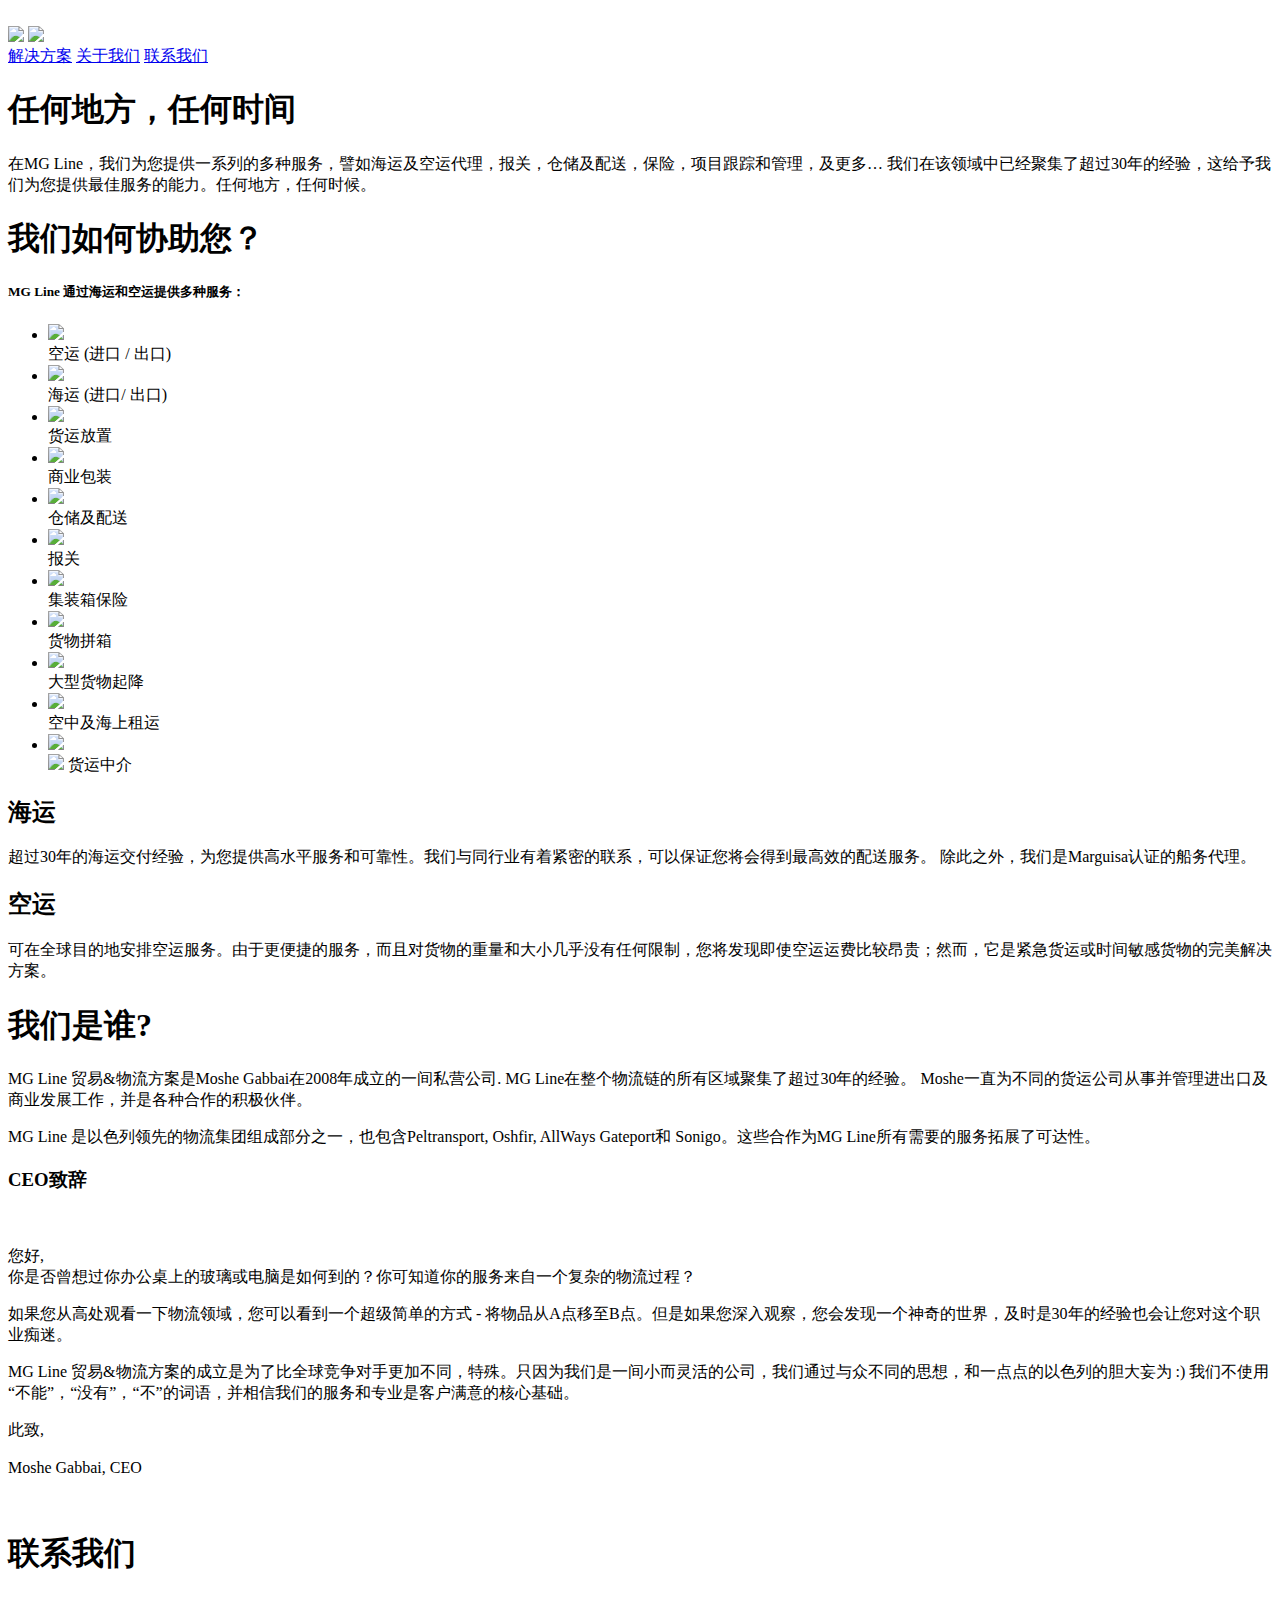
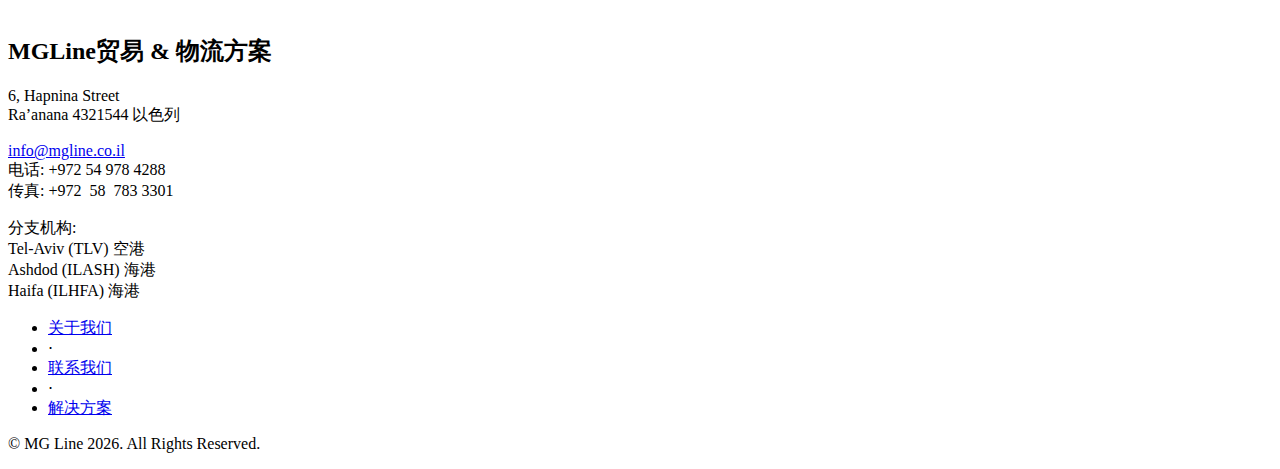
==== chinese/index.html @ 8e9241d0 "Update chinese version" ====
<!DOCTYPE html>
<html lang="en">

<head>
  <meta charset="utf-8">
  <meta name="viewport" content="width=device-width, initial-scale=1, shrink-to-fit=no">
  <meta name="description" content="">
  <meta name="author" content="">



  <title>MG Line - Trade and Logistic Solutions</title>
  <meta name="viewport" content="width=device-width, initial-scale=1, maximum-scale=1, user-scalable=no" />
  <meta name="title" content="MG Line - Trade and Logistic Solutions" />
  <meta name="og:title" content="MG Line - Trade and Logistic Solutionsphotography" />
  <meta name="description" content="MG Line - Trade and Logistic Solutions" />
  <meta name="og:description" content="MG Line - Trade and Logistic Solutions" />
  <meta property="og:image" content="/img/mgline_logo.png" />
  <meta property="og:url" content="https://www.mgline.co.il" />
  <meta property="og:type" content="website" />
  <meta property="og:site_name" content="MG Line" />
  <link rel="shortcut icon" href="/favicon.ico" type="image/x-icon" />

  <!-- Bootstrap core CSS -->
  <link href="vendor/bootstrap/css/bootstrap.min.css" rel="stylesheet">

  <!-- Custom fonts for this template -->
  <link href="vendor/fontawesome-free/css/all.min.css" rel="stylesheet">
  <link href="vendor/simple-line-icons/css/simple-line-icons.css" rel="stylesheet" type="text/css">
  <link href="https://fonts.googleapis.com/css?family=Lato:300,400,700,300italic,400italic,700italic" rel="stylesheet" type="text/css">

  <!-- Custom styles for this template -->
  <link href="css/landing-page.min.css" rel="stylesheet">

</head>

<body>

  <!-- Navigation -->
  <nav class="nav">
    <div class="nav-container container">
      <img class="logo" src="img/mgline_logo.png" alt="">
      
      <div class="header-links">
        <div class="lang-control">
          <a href="/"><img class="lang-icon" src="img/lang-en.png" /></a>
          <a href="/chinese.html"><img class="lang-icon" src="img/lang-ch.png" /></a>
        </div>
        <div class="nav-links">
          <a class="nav-btn" href="#solutions">解决方案</a>
          <a class="nav-btn" href="#about">关于我们</a>
          <a class="nav-btn" href="#contact">联系我们</a>
        </div>
      </div>
    </div>
  </nav>

  <!-- Masthead -->
  <header class="masthead text-white text-center">
    <div class="overlay"></div>
    <div class="container">
      <div class="row">
        <div class="col-xl-9 mx-auto">
          <h1 class="mb-5 text-white">任何地方，任何时间</h1>
        </div>
        <div class="col-xl-9 mx-auto lead mb-0 text-lg-left">
          在MG Line，我们为您提供一系列的多种服务，譬如海运及空运代理，报关，仓储及配送，保险，项目跟踪和管理，及更多…
          
          我们在该领域中已经聚集了超过30年的经验，这给予我们为您提供最佳服务的能力。任何地方，任何时候。
        </div>
        <!-- <div class="col-md-10 col-lg-8 col-xl-7 mx-auto">
          <form>
            <div class="form-row">
              <div class="col-12 col-md-9 mb-2 mb-md-0">
                <input type="email" class="form-control form-control-lg" placeholder="Enter your email...">
              </div>
              <div class="col-12 col-md-3">
                <button type="submit" class="btn btn-block btn-lg btn-primary">Sign up!</button>
              </div>
            </div>
          </form>
        </div> -->
      </div>
    </div>
  </header>

  <a name="solutions">
    <section class="offerings text-center">
      <h1 class="mb-5">我们如何协助您？</h1>
      <h5 class="mb-5">MG Line 通过海运和空运提供多种服务：</h5>
      <ul class="offering-list mx-auto">
        <li>
          <img src="img/check_v.png" />
          <div class="text">空运 (进口 / 出口)</div>
        </li>
        <li>
          <img src="img/check_v.png" />
          <div class="text">海运 (进口/ 出口)</div>
        </li>
        <li>
          <img src="img/check_v.png" />
          <div class="text">货运放置</div>
        </li>
        <li>
          <img src="img/check_v.png" />
          <div class="text">商业包装</div>
        </li>
        <li>
          <img src="img/check_v.png" />
          <div class="text">仓储及配送</div>
        </li>
        <li>
          <img src="img/check_v.png" />
          <div class="text">报关</div>
        </li>
        <li>
          <img src="img/check_v.png" />
          <div class="text">集装箱保险</div>
        </li>
        <li>
          <img src="img/check_v.png" />
          <div class="text">货物拼箱</div>
        </li>
        <li>
          <img src="img/check_v.png" />
          <div class="text">大型货物起降</div>
        </li>
        <li>
          <img src="img/check_v.png" />
          <div class="text">空中及海上租运</div>
        </li>
        <li>
          <img src="img/check_v.png" />
          <div class="text"><img src="img/marguisa_logo.png" height="20px" /> 货运中介</div>
        </li>
      </ul>
    </section>
  </a>

  <section class="showcase">
    <div class="container-fluid p-0">
      <div class="showcase-line">
        <div class="col-sm-6 col-12 order-2 text-white showcase-img" style="background-image: url('img/sea_offering.jpg');"></div>
        <div class="col-sm-6 col-12 order-1 text-white my-auto showcase-text">
          <h2 class="text-white">海运</h2>
          <p class="lead mb-0">超过30年的海运交付经验，为您提供高水平服务和可靠性。我们与同行业有着紧密的联系，可以保证您将会得到最高效的配送服务。
          除此之外，我们是Marguisa认证的船务代理。</p>
        </div>
      </div>
      <div class="showcase-line">
        <div class="col-sm-6 col-12 text-white showcase-img" style="background-image: url('img/air_offering.jpg');"></div>
        <div class="col-sm-6 col-12 text-white my-auto showcase-text">
          <h2 class="text-white">空运</h2>
          <p class="lead mb-0">可在全球目的地安排空运服务。由于更便捷的服务，而且对货物的重量和大小几乎没有任何限制，您将发现即使空运运费比较昂贵；然而，它是紧急货运或时间敏感货物的完美解决方案。</p>
        </div>
      </div>
    </div>
  </section>
  
  <a name="about">
    <section class="about-us mx-auto">
      <div class="container">
        <h1 class="mb-5">我们是谁?</h1>
        <p class="lead mb-4">
          MG Line 贸易&物流方案是Moshe Gabbai在2008年成立的一间私营公司. MG Line在整个物流链的所有区域聚集了超过30年的经验。 Moshe一直为不同的货运公司从事并管理进出口及商业发展工作，并是各种合作的积极伙伴。
        </p>
        <p class="lead mb-0">
          MG Line 是以色列领先的物流集团组成部分之一，也包含Peltransport, Oshfir, AllWays Gateport和 Sonigo。这些合作为MG Line所有需要的服务拓展了可达性。
        </p>
        <h3 class="note mb-5">CEO致辞</h3>
        <div class="letter-container">
          <img src="img/mg_portrait.jpg" alt="">
          <div class="letter">
            <p class="lead mb-3">
              您好,
              <br>
              你是否曾想过你办公桌上的玻璃或电脑是如何到的？你可知道你的服务来自一个复杂的物流过程？
            </p>
            <p class="lead mb-3">
              如果您从高处观看一下物流领域，您可以看到一个超级简单的方式 - 将物品从A点移至B点。但是如果您深入观察，您会发现一个神奇的世界，及时是30年的经验也会让您对这个职业痴迷。
            </p>
            <p class="lead mb-5">
              MG Line 贸易&物流方案的成立是为了比全球竞争对手更加不同，特殊。只因为我们是一间小而灵活的公司，我们通过与众不同的思想，和一点点的以色列的胆大妄为 :)
              我们不使用“不能”，“没有”，“不”的词语，并相信我们的服务和专业是客户满意的核心基础。
            </p>
            <p class="lead mb-3">
              此致,
              <br><br>
              Moshe Gabbai, CEO
            </p>
            <img src="img/mg_signature.png" class="signature" alt="">
          </div>
        </div>
      </div>
    </section>
  </a>
  
  <a name="contact">
    <section class="call-to-action text-white text-center">
      <div class="container">
        <div class="col-xl-9 mx-auto">
          <h1 class="mb-2 text-white">联系我们</h1>
        </div>
  
        <div class="gallery">
          <img class="gallery-image" src="img/gallery1.jpg" alt="" />
          <img class="gallery-image" src="img/gallery2.jpg" alt="" />
          <img class="gallery-image" src="img/gallery3.jpg" alt="" />
        </div>
  
        <h2 class="text-white mb-4">MGLine贸易 & 物流方案</h2>
        <div class="address">
          <p class="mb-3">
            6, Hapnina Street<br>
            Ra’anana 4321544 以色列
          </p>
          <p class="mb-3">
            <a href="mailto:info@mgline.co.il" class="text-white">info@mgline.co.il</a><br>
            电话: +972 54 978 4288<br>
            传真: +972  58  783 3301
          </p>
          <p class="mb-3">
            分支机构:<br>
            Tel-Aviv (TLV) 空港<br>
            Ashdod (ILASH) 海港<br>
            Haifa (ILHFA) 海港
          </p>
        </div>
      </div>
    </section>
  </a>

  <!-- Footer -->
  <footer class="footer">
    <div class="container">
      <div class="row">
        <div class="col-lg-6 h-100 text-center text-lg-left my-auto">
          <ul class="list-inline mb-2">
            <li class="list-inline-item">
              <a href="#about">关于我们</a>
            </li>
            <li class="list-inline-item">&sdot;</li>
            <li class="list-inline-item">
              <a href="#contact">联系我们</a>
            </li>
            <li class="list-inline-item">&sdot;</li>
            <li class="list-inline-item">
              <a href="#solutions">解决方案</a>
            </li>
          </ul>
          <p class="text-muted small mb-4 mb-lg-0">&copy; MG Line <script type="text/javascript">
            document.write(new Date().getFullYear());
          </script>. All Rights Reserved.</p>
        </div>
      </div>
    </div>
  </footer>

  <!-- Bootstrap core JavaScript -->
  <script src="vendor/jquery/jquery.min.js"></script>
  <script src="vendor/bootstrap/js/bootstrap.bundle.min.js"></script>

  <script type="text/javascript" src="https://www.searates.com/js/platform/portdistance.js"></script>
</body>

</html>
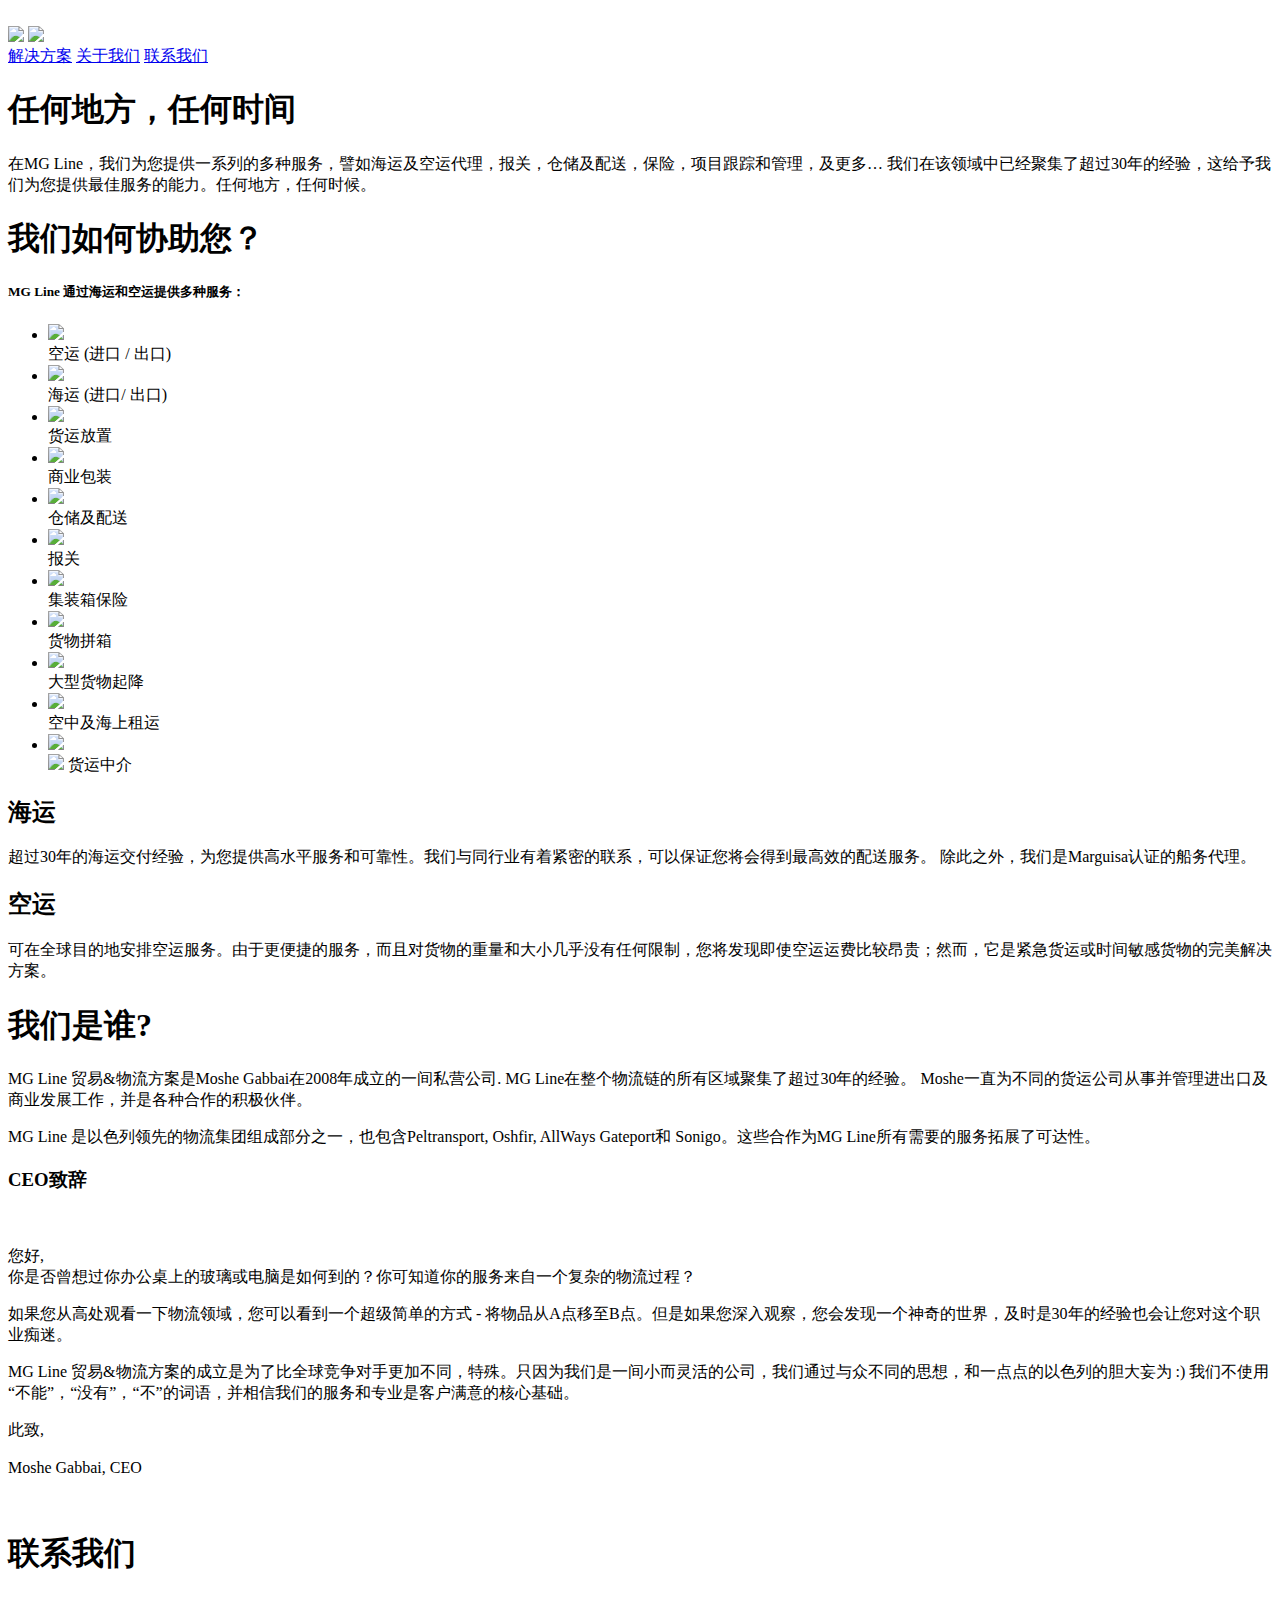
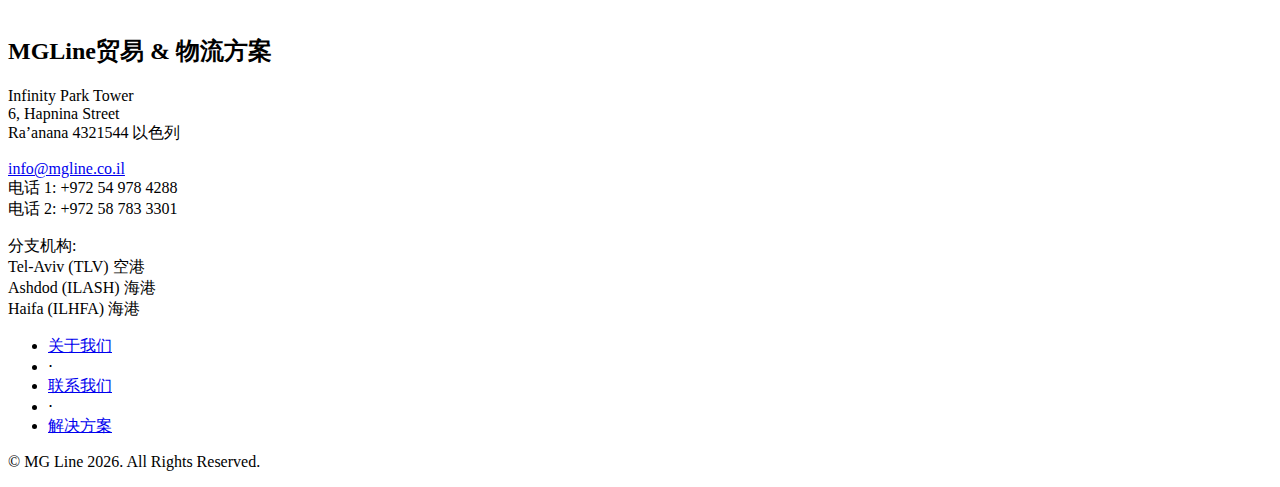
==== commit 94d21cdb: "Update address and phone" ====
--- a/chinese/index.html
+++ b/chinese/index.html
@@ -211,13 +211,14 @@
         <h2 class="text-white mb-4">MGLine贸易 & 物流方案</h2>
         <div class="address">
           <p class="mb-3">
+            Infinity Park Tower<br>
             6, Hapnina Street<br>
             Ra’anana 4321544 以色列
           </p>
           <p class="mb-3">
             <a href="mailto:info@mgline.co.il" class="text-white">info@mgline.co.il</a><br>
-            电话: +972 54 978 4288<br>
-            传真: +972  58  783 3301
+            电话 1: +972 54 978 4288<br>
+            电话 2: +972 58 783 3301
           </p>
           <p class="mb-3">
             分支机构:<br>
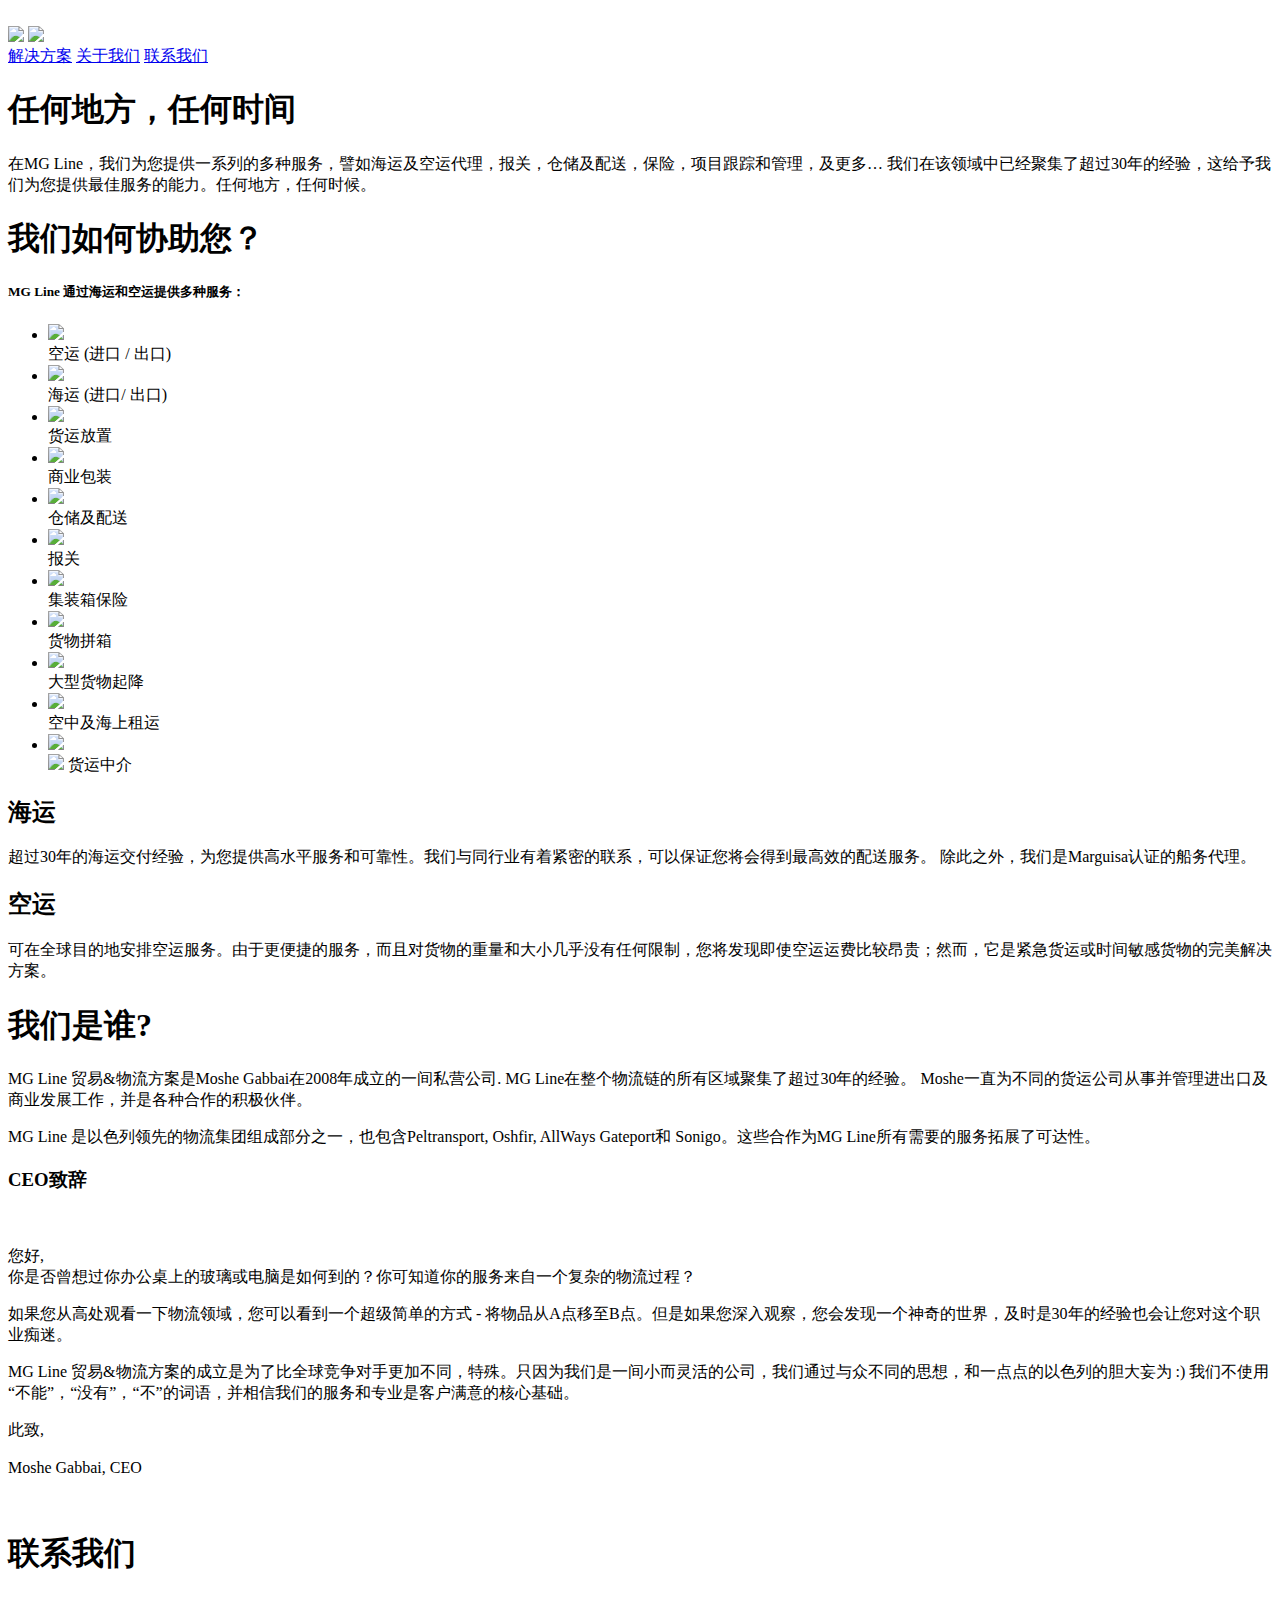
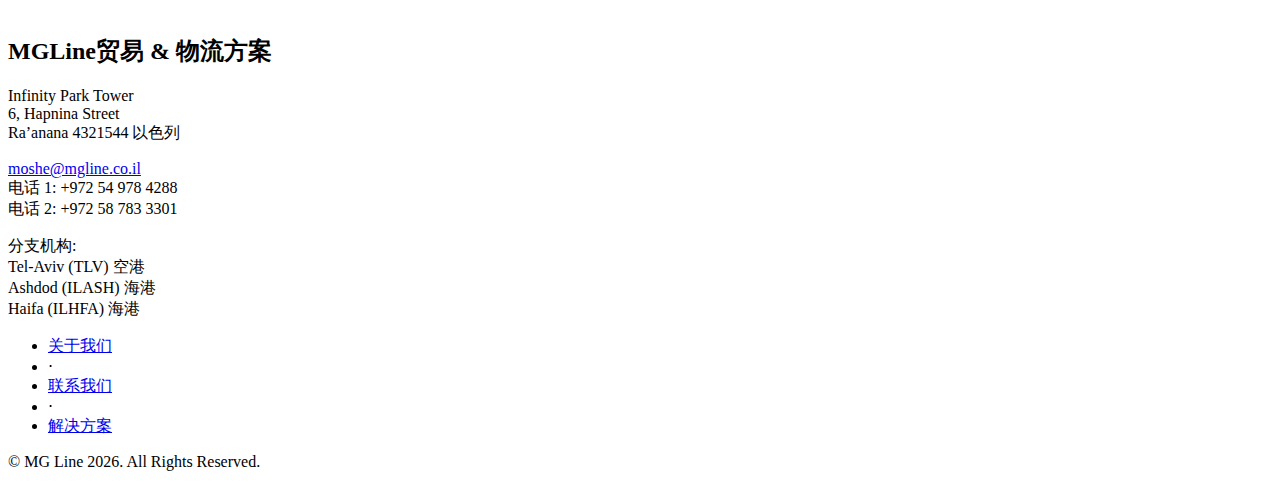
==== commit 206db46a: "Update index.html" ====
--- a/chinese/index.html
+++ b/chinese/index.html
@@ -216,7 +216,7 @@
             Ra’anana 4321544 以色列
           </p>
           <p class="mb-3">
-            <a href="mailto:info@mgline.co.il" class="text-white">info@mgline.co.il</a><br>
+            <a href="mailto:moshe@mgline.co.il" class="text-white">moshe@mgline.co.il</a><br>
             电话 1: +972 54 978 4288<br>
             电话 2: +972 58 783 3301
           </p>
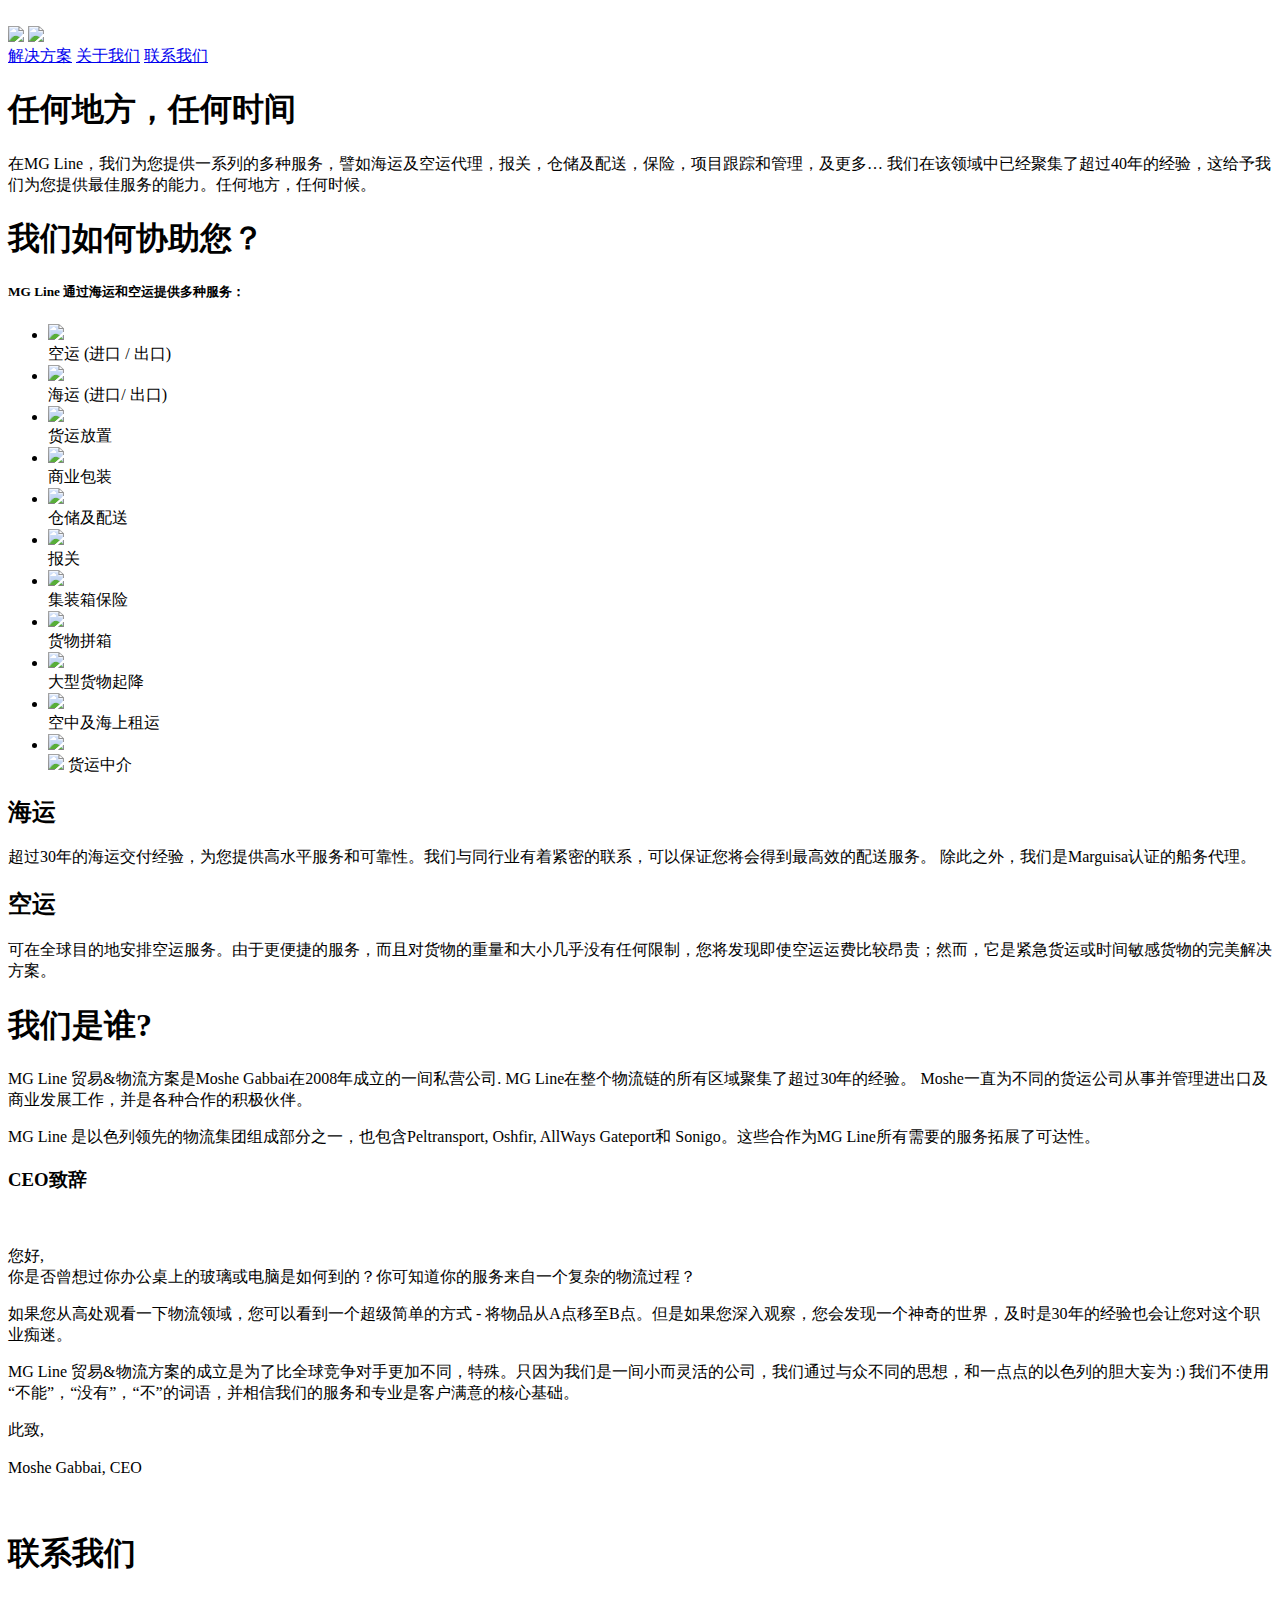
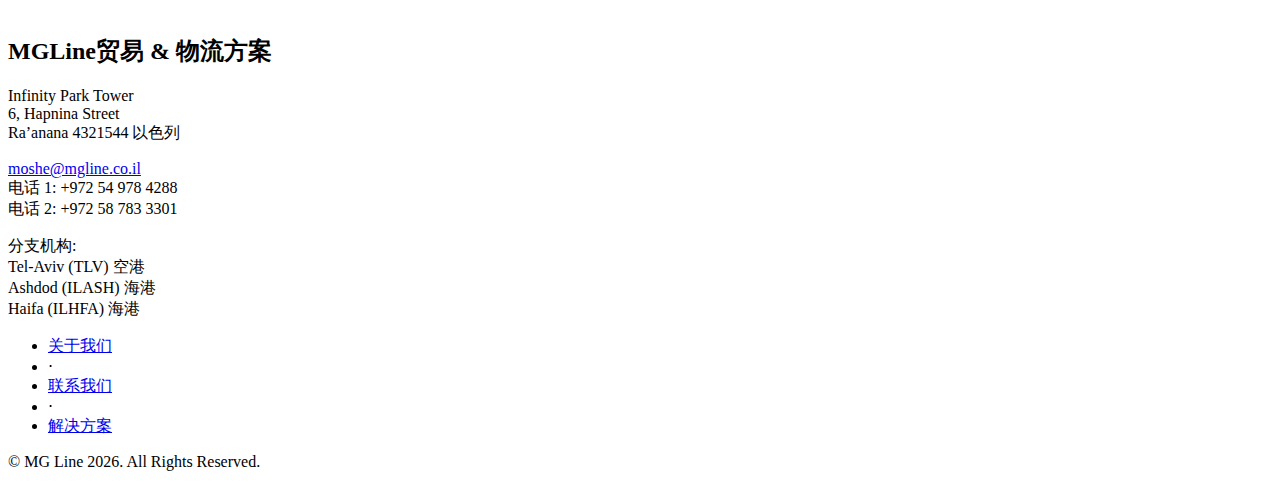
==== commit cef7ca3c: "Update index.html" ====
--- a/chinese/index.html
+++ b/chinese/index.html
@@ -66,7 +66,7 @@
         <div class="col-xl-9 mx-auto lead mb-0 text-lg-left">
           在MG Line，我们为您提供一系列的多种服务，譬如海运及空运代理，报关，仓储及配送，保险，项目跟踪和管理，及更多…
           
-          我们在该领域中已经聚集了超过30年的经验，这给予我们为您提供最佳服务的能力。任何地方，任何时候。
+          我们在该领域中已经聚集了超过40年的经验，这给予我们为您提供最佳服务的能力。任何地方，任何时候。
         </div>
         <!-- <div class="col-md-10 col-lg-8 col-xl-7 mx-auto">
           <form>
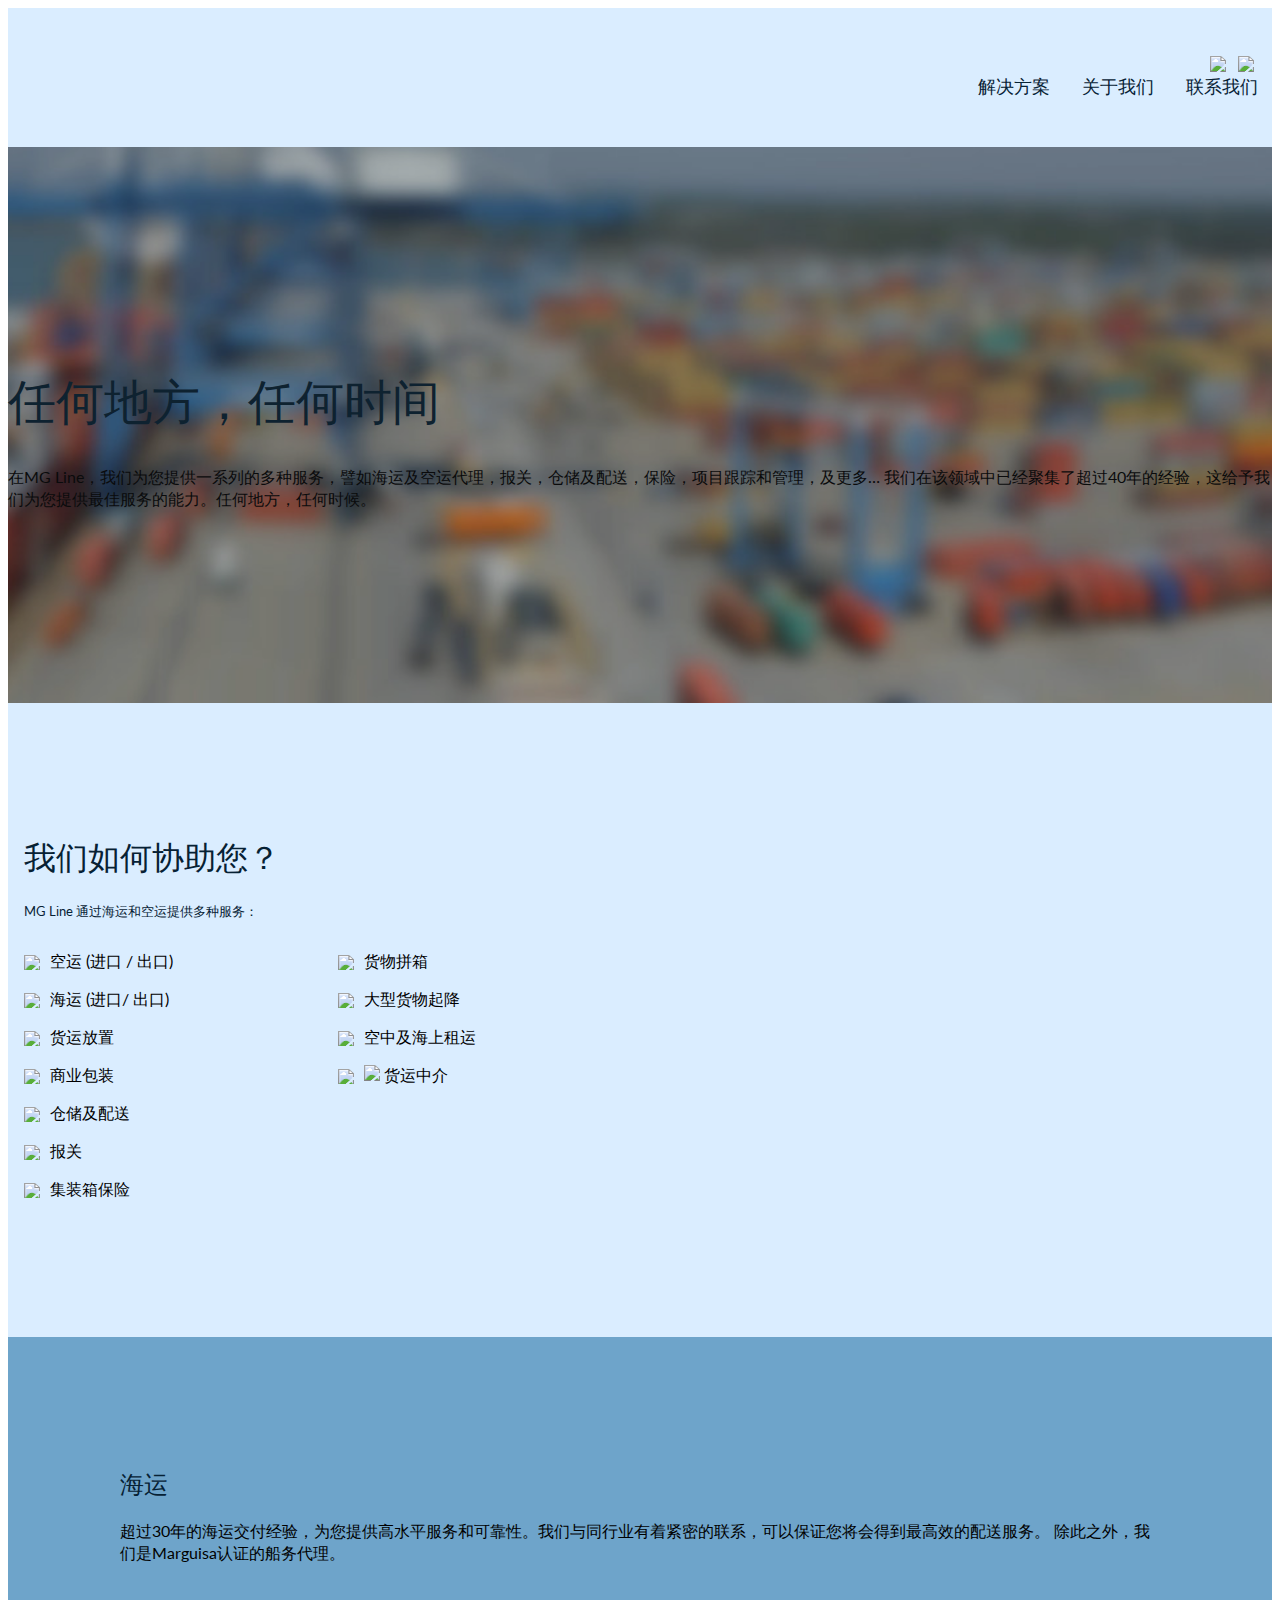
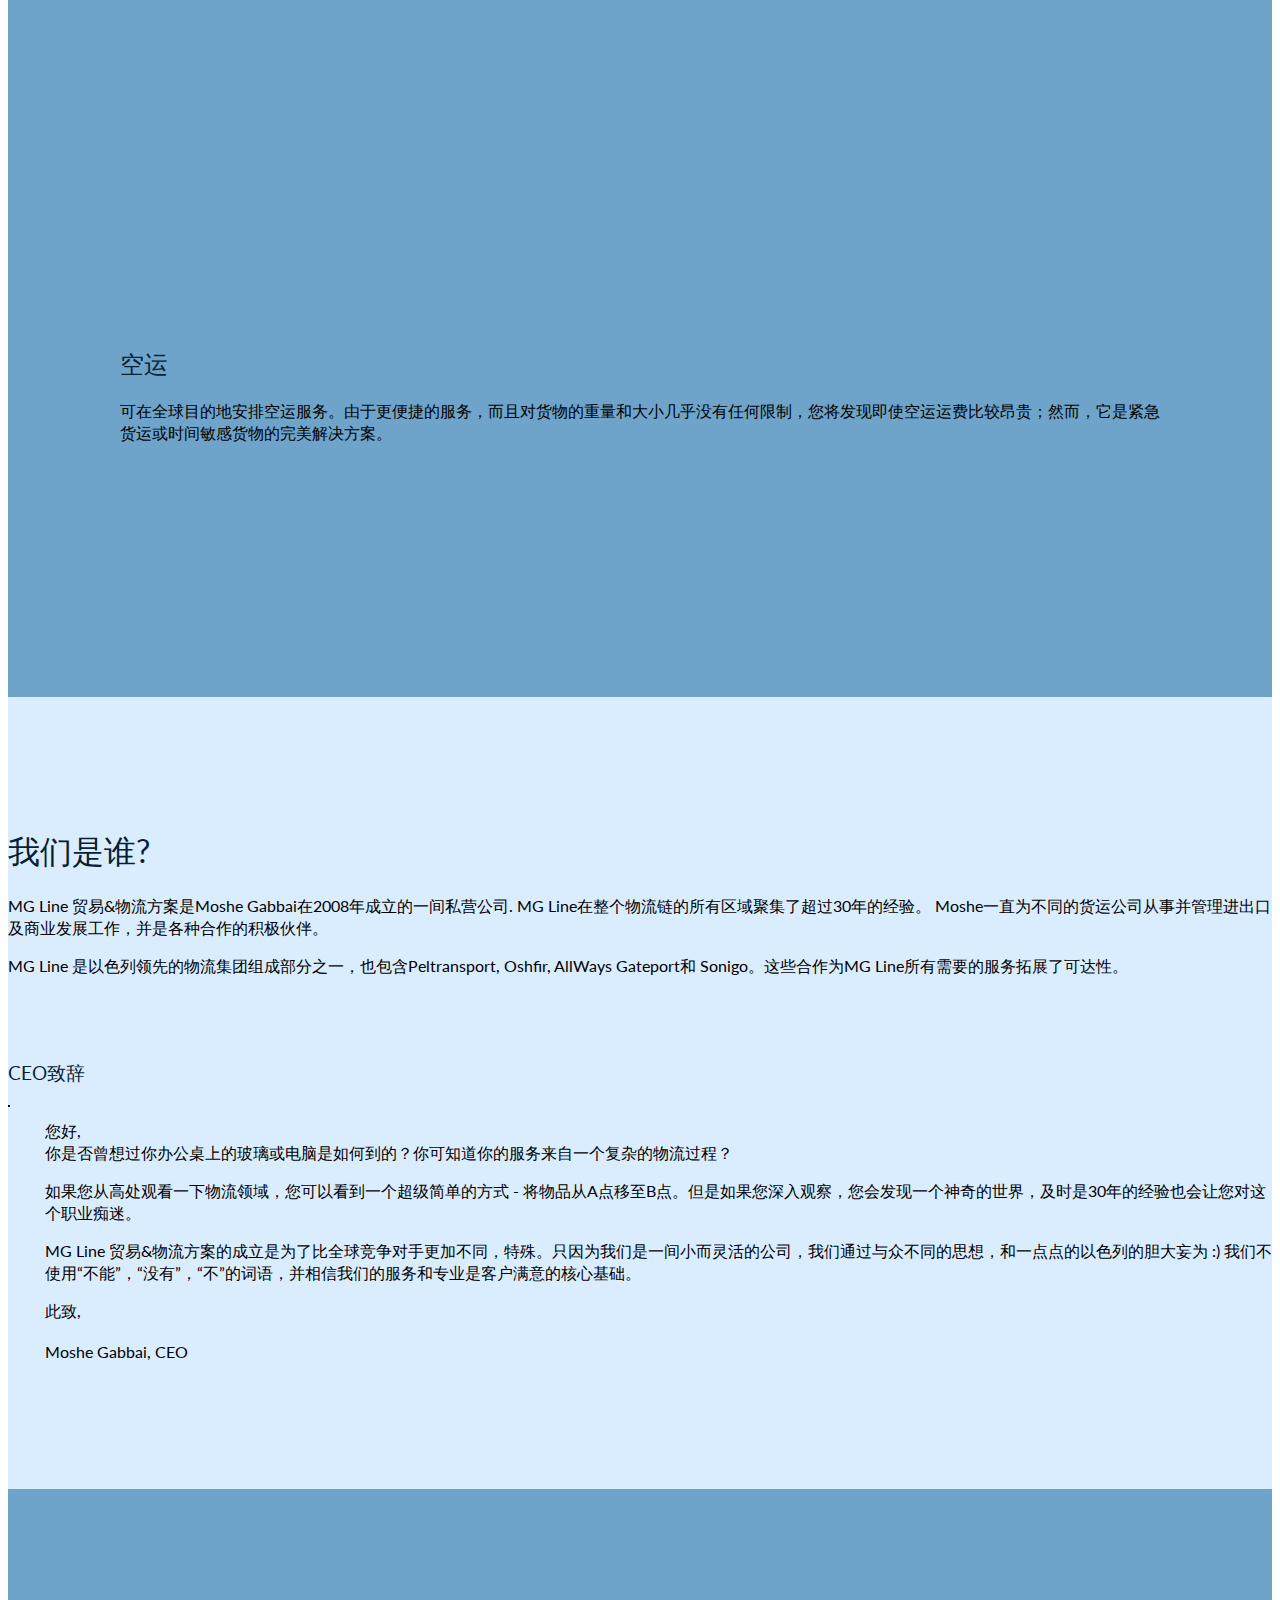
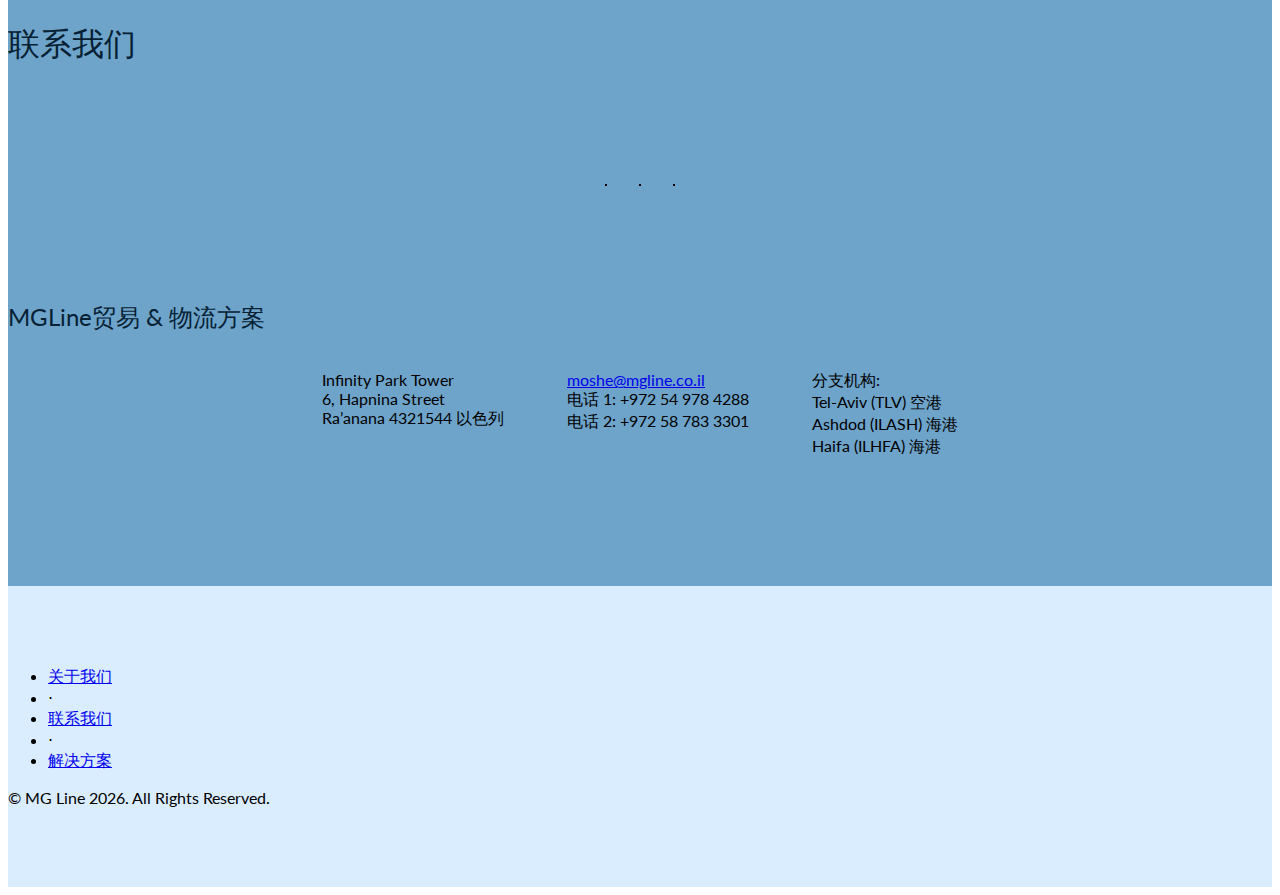
==== commit c2bd3711: "Update index.html" ====
--- a/chinese/index.html
+++ b/chinese/index.html
@@ -30,7 +30,7 @@
   <link href="https://fonts.googleapis.com/css?family=Lato:300,400,700,300italic,400italic,700italic" rel="stylesheet" type="text/css">
 
   <!-- Custom styles for this template -->
-  <link href="css/landing-page.min.css" rel="stylesheet">
+  <link href="../css/landing-page.min.css" rel="stylesheet">
 
 </head>
 
--- a/css/landing-page.min.css
+++ b/css/landing-page.min.css
@@ -0,0 +1,5 @@
+/*!
+ * Start Bootstrap - Landing Page v5.0.7 (https://startbootstrap.com/template-overviews/landing-page)
+ * Copyright 2013-2019 Start Bootstrap
+ * Licensed under MIT (https://github.com/BlackrockDigital/startbootstrap-landing-page/blob/master/LICENSE)
+ */body{font-family:Lato,'Helvetica Neue',Helvetica,Arial,sans-serif}h1,h2,h3,h4,h5,h6{font-family:Lato,'Helvetica Neue',Helvetica,Arial,sans-serif;font-weight:400;color:#062134}.nav{background-color:#daedff;padding:3rem 0}.nav .logo{width:200px}.nav .nav-container{display:flex;align-items:flex-end;justify-content:space-between;position:relative}.nav .header-links{display:flex;flex-direction:column;justify-content:space-between;align-items:flex-end;height:100%}.nav .header-links .nav-links .nav-btn{margin:0 14px;text-decoration:none;color:#062134;font-size:18px}.nav .header-links .lang-control{margin-right:14px}.nav .header-links .lang-control .lang-icon{width:30px;margin:0 4px}.btn-primary{background-color:#5c697b!important;border-color:#5c697b!important}header.masthead{position:relative;background-color:#343a40;background:url(../img/bg-masthead.jpg) no-repeat center center;background-size:cover;padding-top:8rem;padding-bottom:8rem}header.masthead .overlay{position:absolute;background-color:#212529;height:100%;width:100%;top:0;left:0;opacity:.3}header.masthead h1{font-size:2rem}@media (min-width:768px){header.masthead{padding-top:12rem;padding-bottom:12rem}header.masthead h1{font-size:3rem}}.showcase .showcase-line{display:block;background-color:#6ea4ca}.showcase .showcase-line .showcase-img{min-height:30rem;background-size:cover}.showcase .showcase-line .showcase-text{padding:2rem}@media (min-width:768px){.showcase .showcase-line{display:flex}.showcase .showcase-line .showcase-text{padding:7rem}}.features-icons{padding-top:7rem;padding-bottom:7rem}.features-icons .features-icons-item{max-width:20rem}.features-icons .features-icons-item .features-icons-icon{height:7rem}.features-icons .features-icons-item .features-icons-icon i{font-size:4.5rem}.features-icons .features-icons-item:hover .features-icons-icon i{font-size:5rem}.get-quote{padding-top:7rem;background-color:#daedff}.get-quote #portdistance-wrapper{max-width:1140px;margin:0 auto}.offerings{background-color:#daedff;padding:7rem 1rem}.offerings .offering-list{display:flex;flex-direction:column;flex-wrap:wrap;max-width:616px;list-style:none;padding:0}.offerings .offering-list li{display:flex;align-items:center;justify-content:center;margin:8px 0}.offerings .offering-list li>img{margin-right:10px;height:15px}@media (min-width:768px){.offerings .offering-list{max-height:300px}.offerings .offering-list li{justify-content:flex-start}}.about-us{padding-top:7rem;padding-bottom:7rem;background-color:#daedff}.about-us .note{padding-top:4rem}.about-us .letter-container{position:relative;display:flex;align-items:flex-start}.about-us .letter-container>img{margin-right:35px;border:1px solid #000;margin-bottom:35px}.about-us .letter-container .signature{position:absolute;bottom:0}@media (max-width:768px){.about-us .letter-container{flex-wrap:wrap}}.testimonials{padding-top:7rem;padding-bottom:7rem}.testimonials .testimonial-item{max-width:18rem}.testimonials .testimonial-item img{max-width:12rem;box-shadow:0 5px 5px 0 #adb5bd}.call-to-action{position:relative;background-color:#6ea4ca;padding-top:7rem;padding-bottom:7rem}.call-to-action .gallery{display:flex;align-items:center;justify-content:center;flex-wrap:wrap;padding-top:5rem;padding-bottom:5rem}.call-to-action .gallery .gallery-image{border:1px solid #000;margin:16px}.call-to-action .address{display:flex;justify-content:space-around;flex-wrap:wrap;max-width:700px;margin:0 auto}footer.footer{padding-top:4rem;padding-bottom:4rem;background-color:#daedff}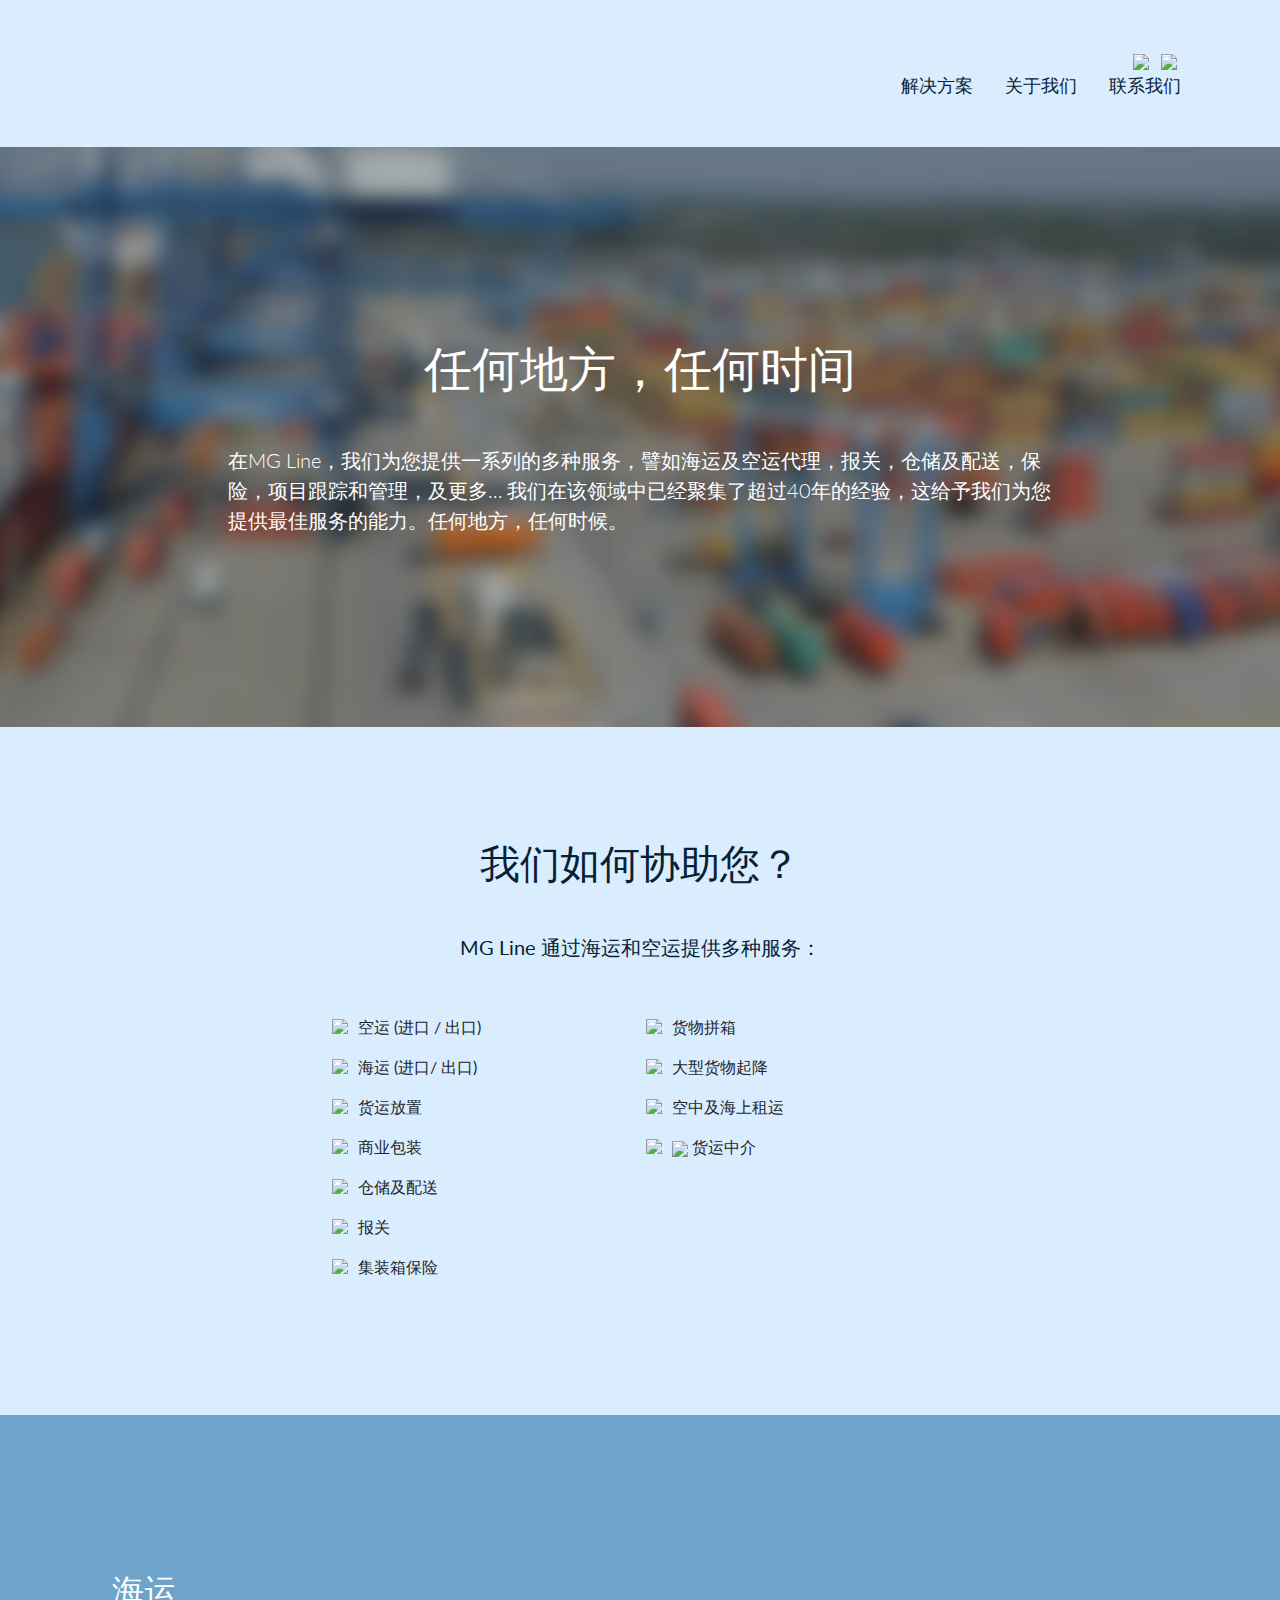
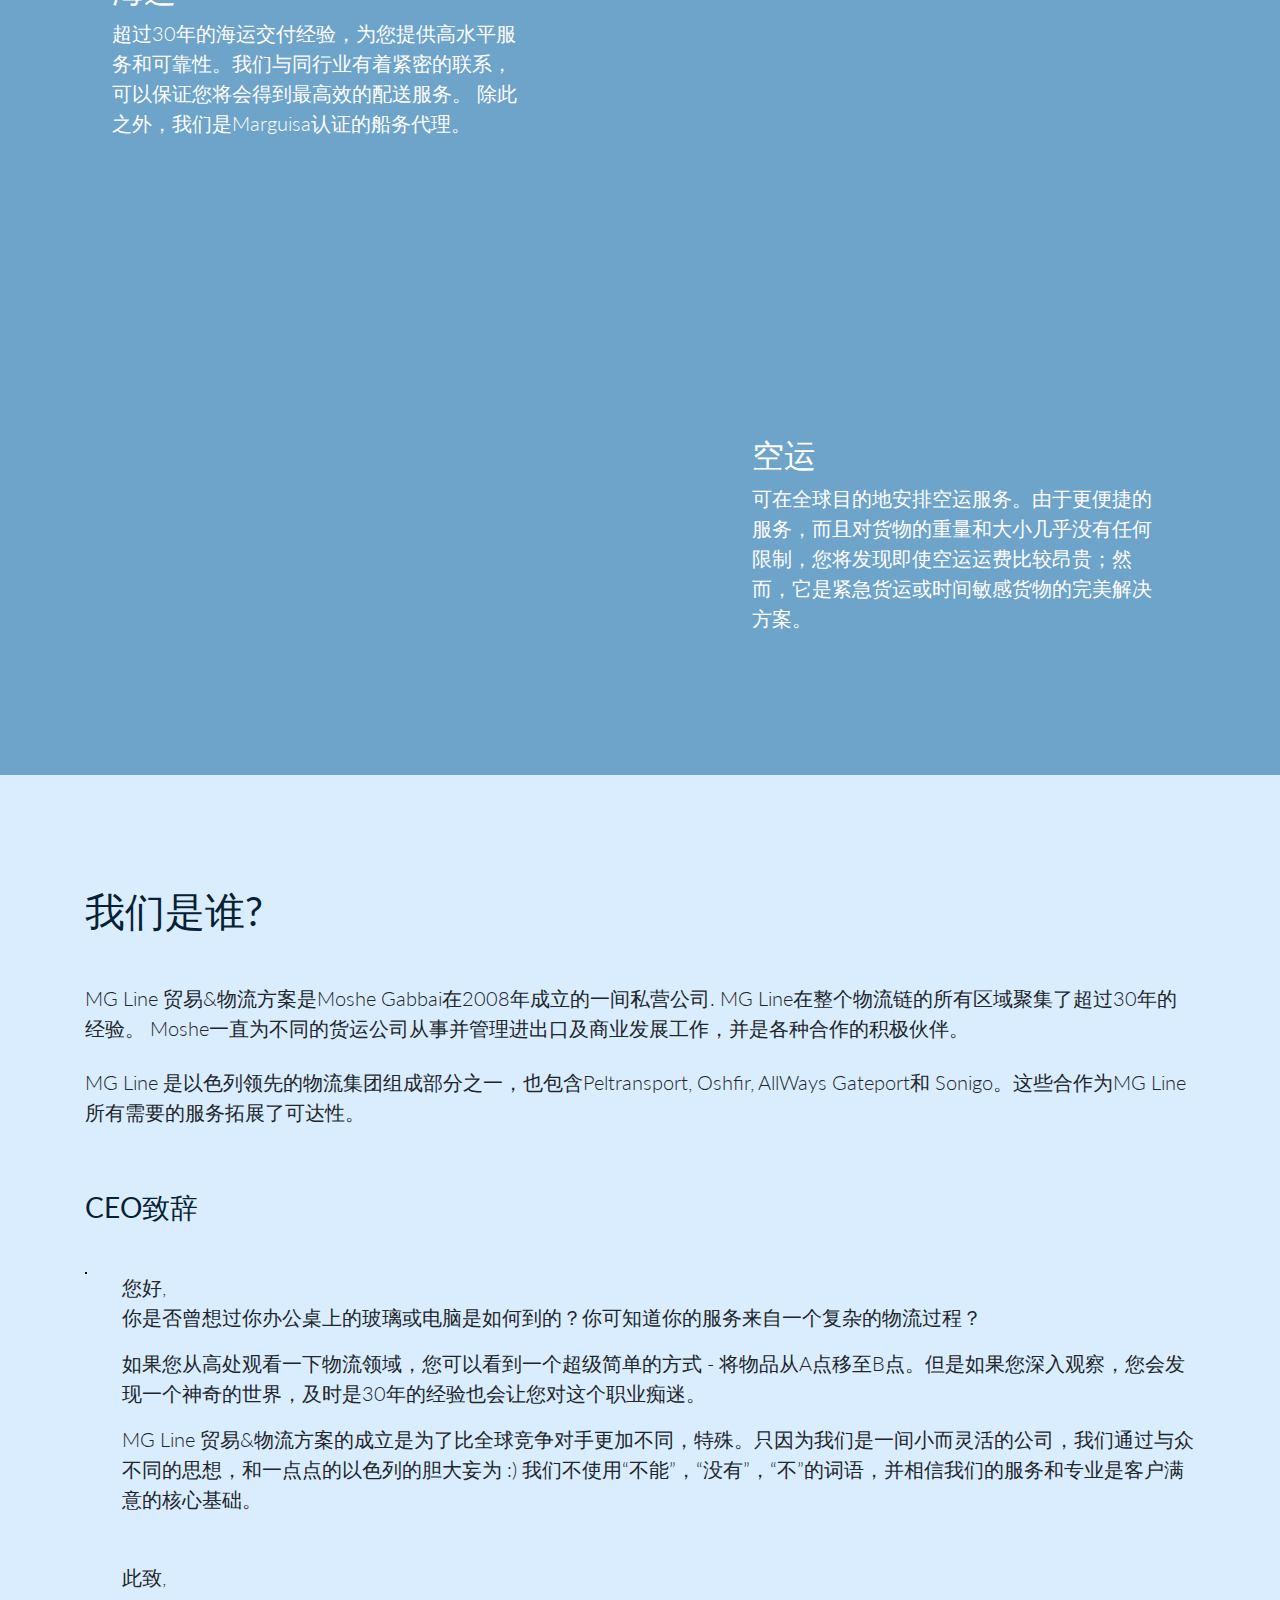
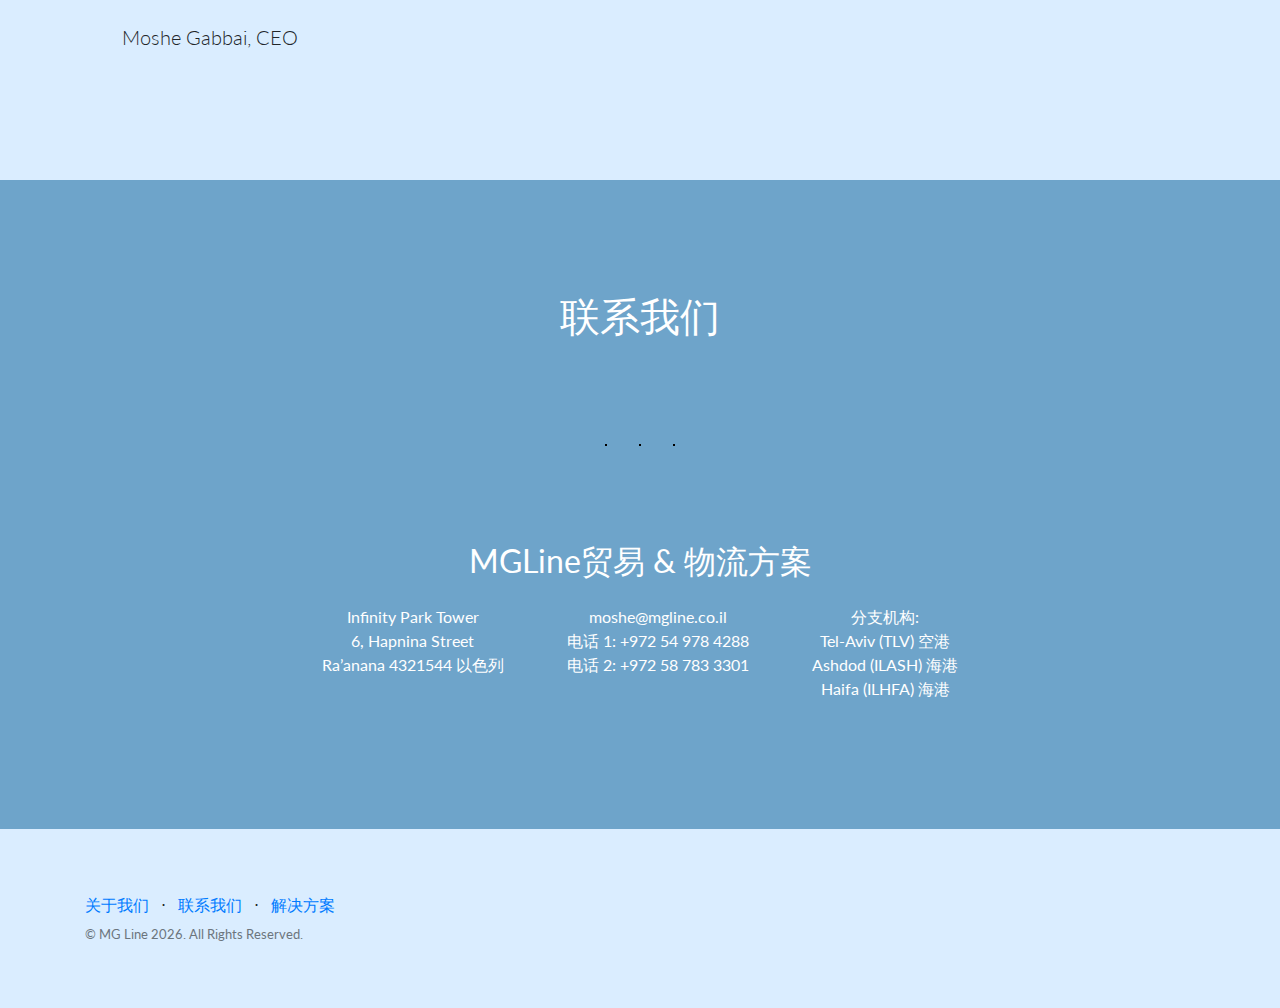
==== commit 8d0b342b: "Update index.html" ====
--- a/chinese/index.html
+++ b/chinese/index.html
@@ -22,7 +22,7 @@
   <link rel="shortcut icon" href="/favicon.ico" type="image/x-icon" />
 
   <!-- Bootstrap core CSS -->
-  <link href="vendor/bootstrap/css/bootstrap.min.css" rel="stylesheet">
+  <link href="../vendor/bootstrap/css/bootstrap.min.css" rel="stylesheet">
 
   <!-- Custom fonts for this template -->
   <link href="vendor/fontawesome-free/css/all.min.css" rel="stylesheet">
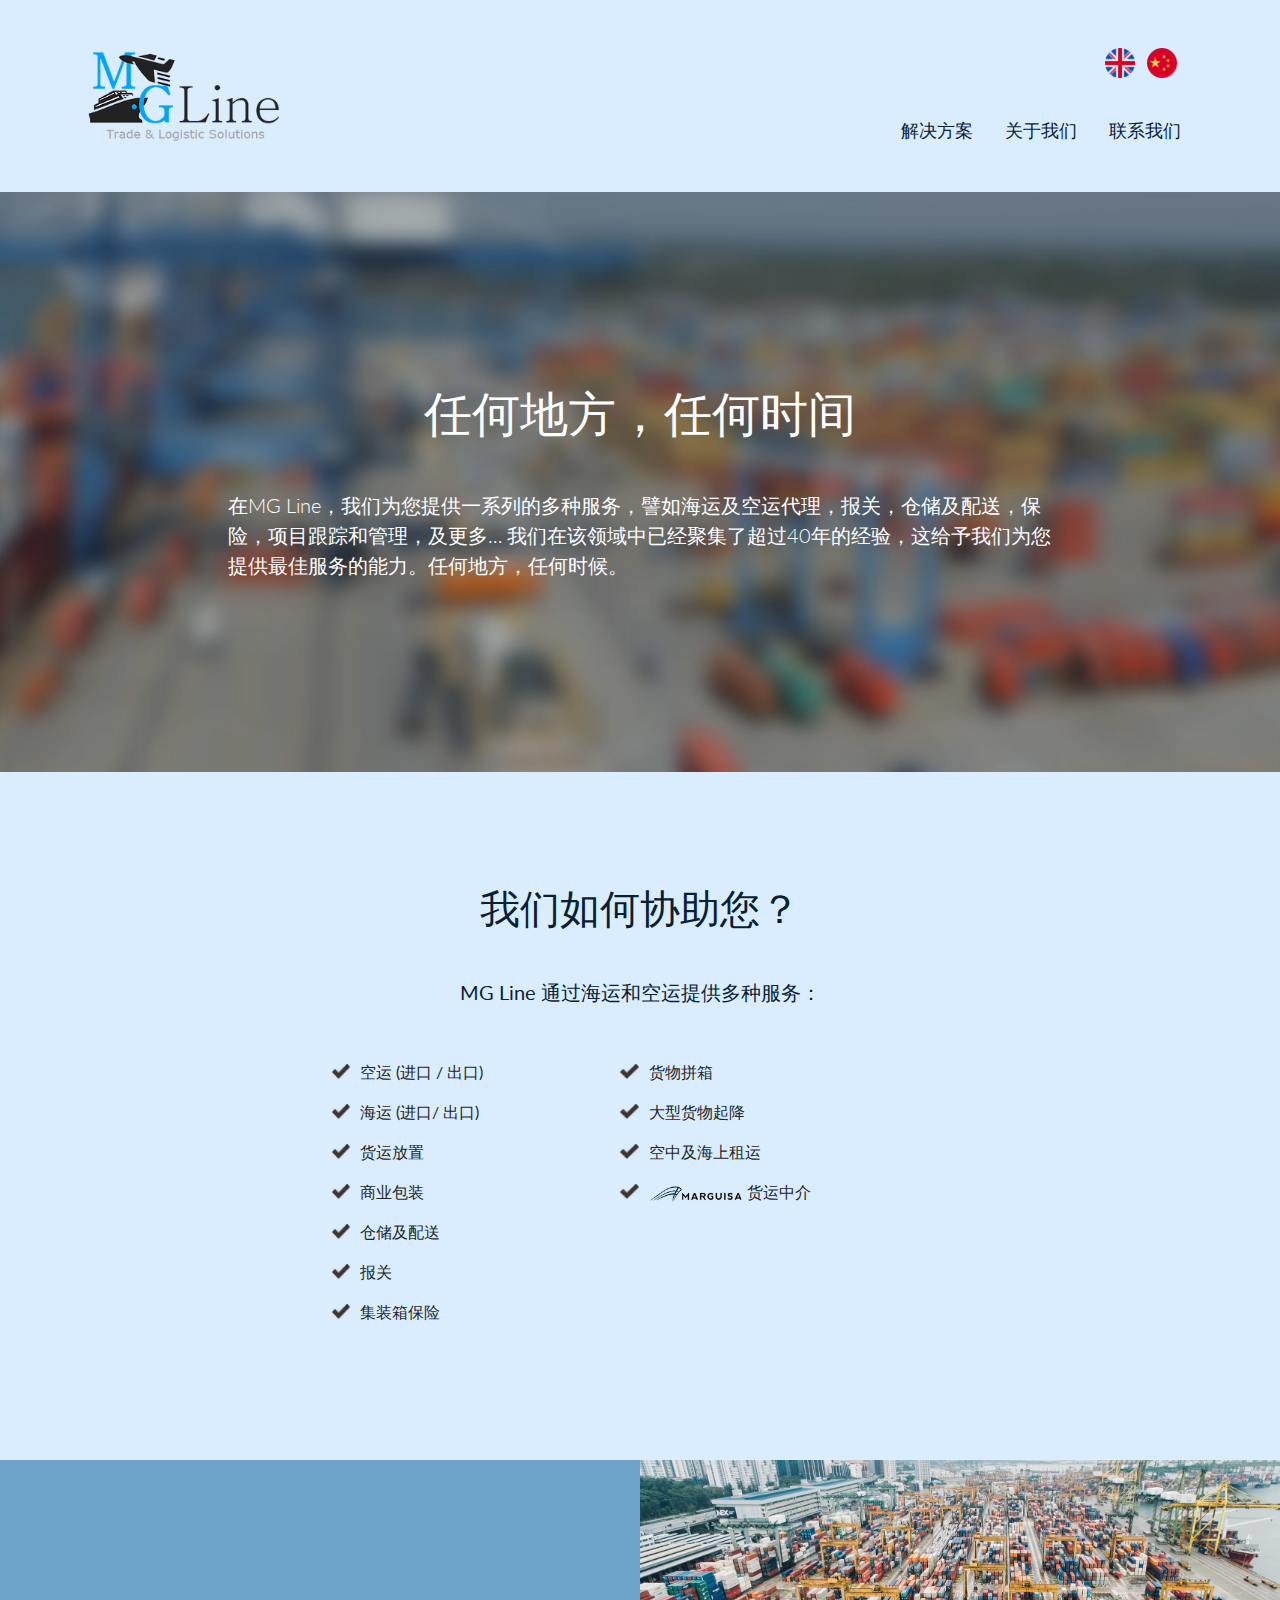
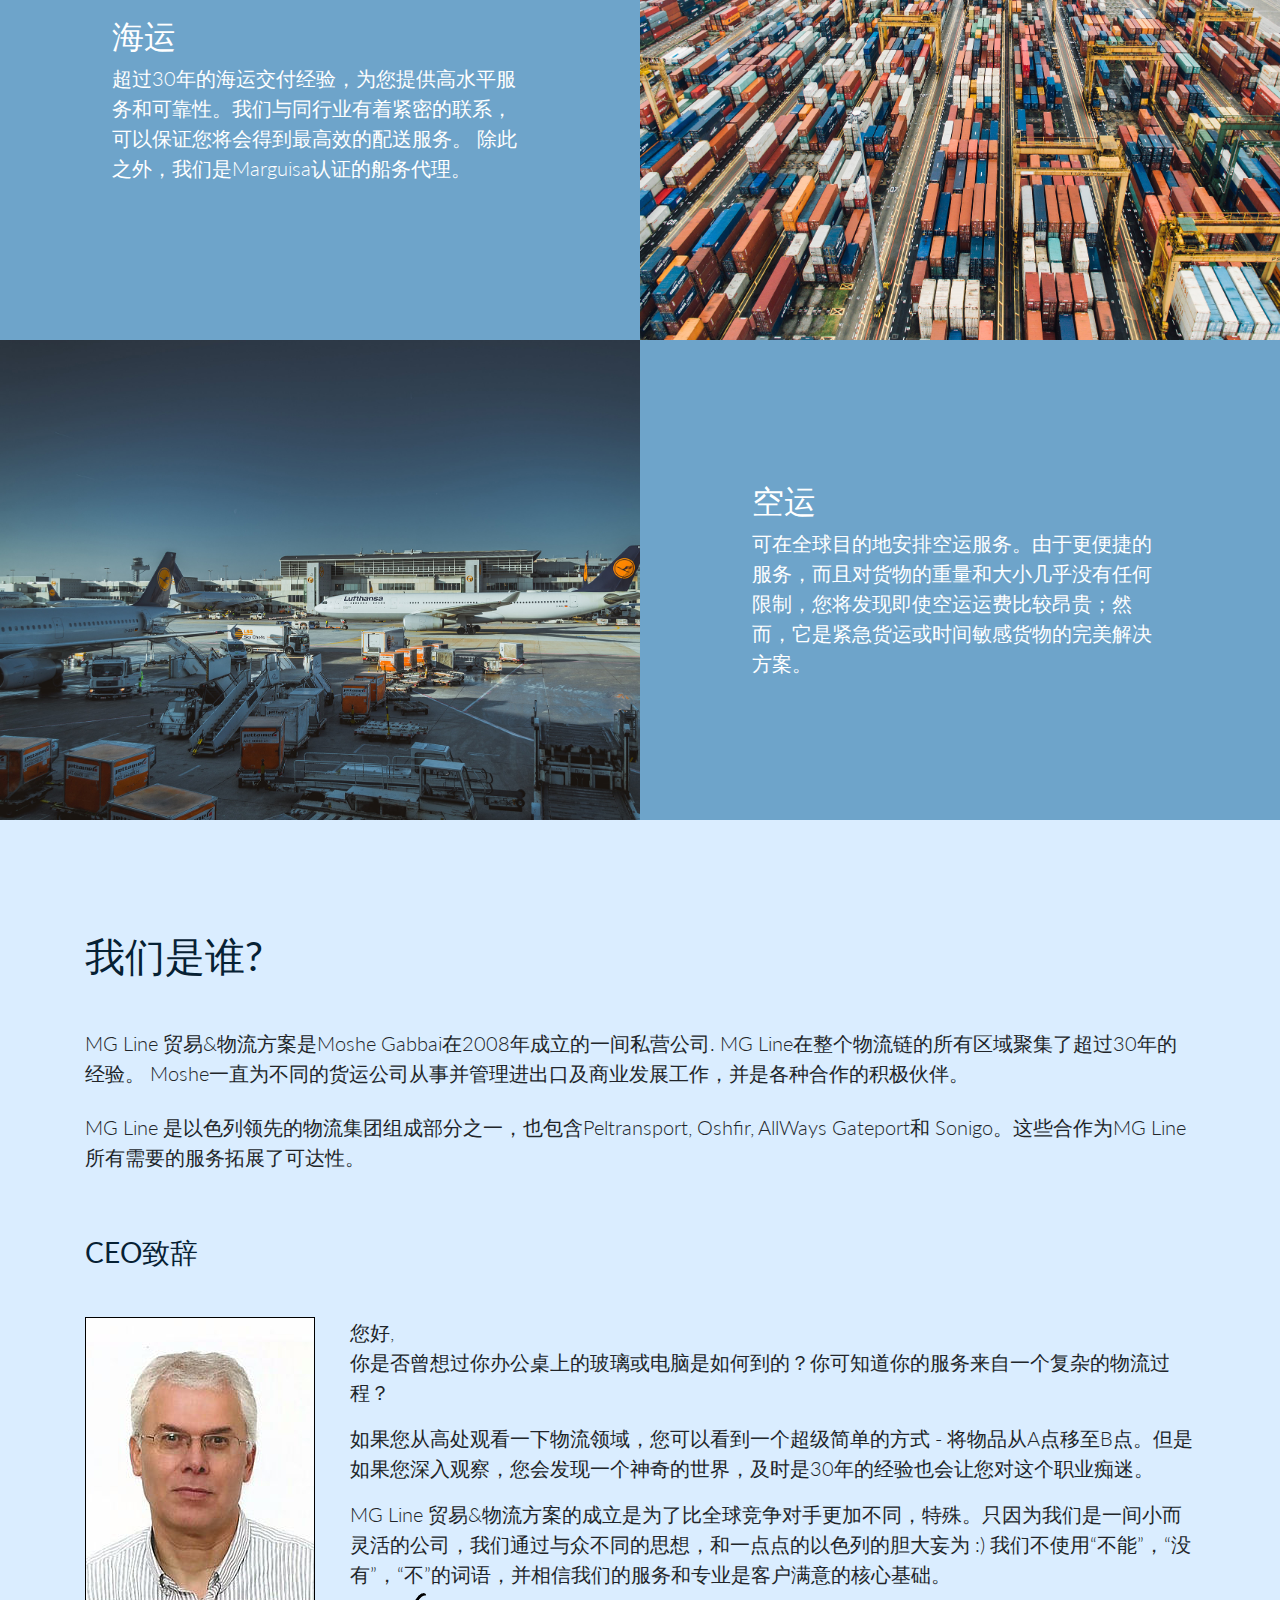
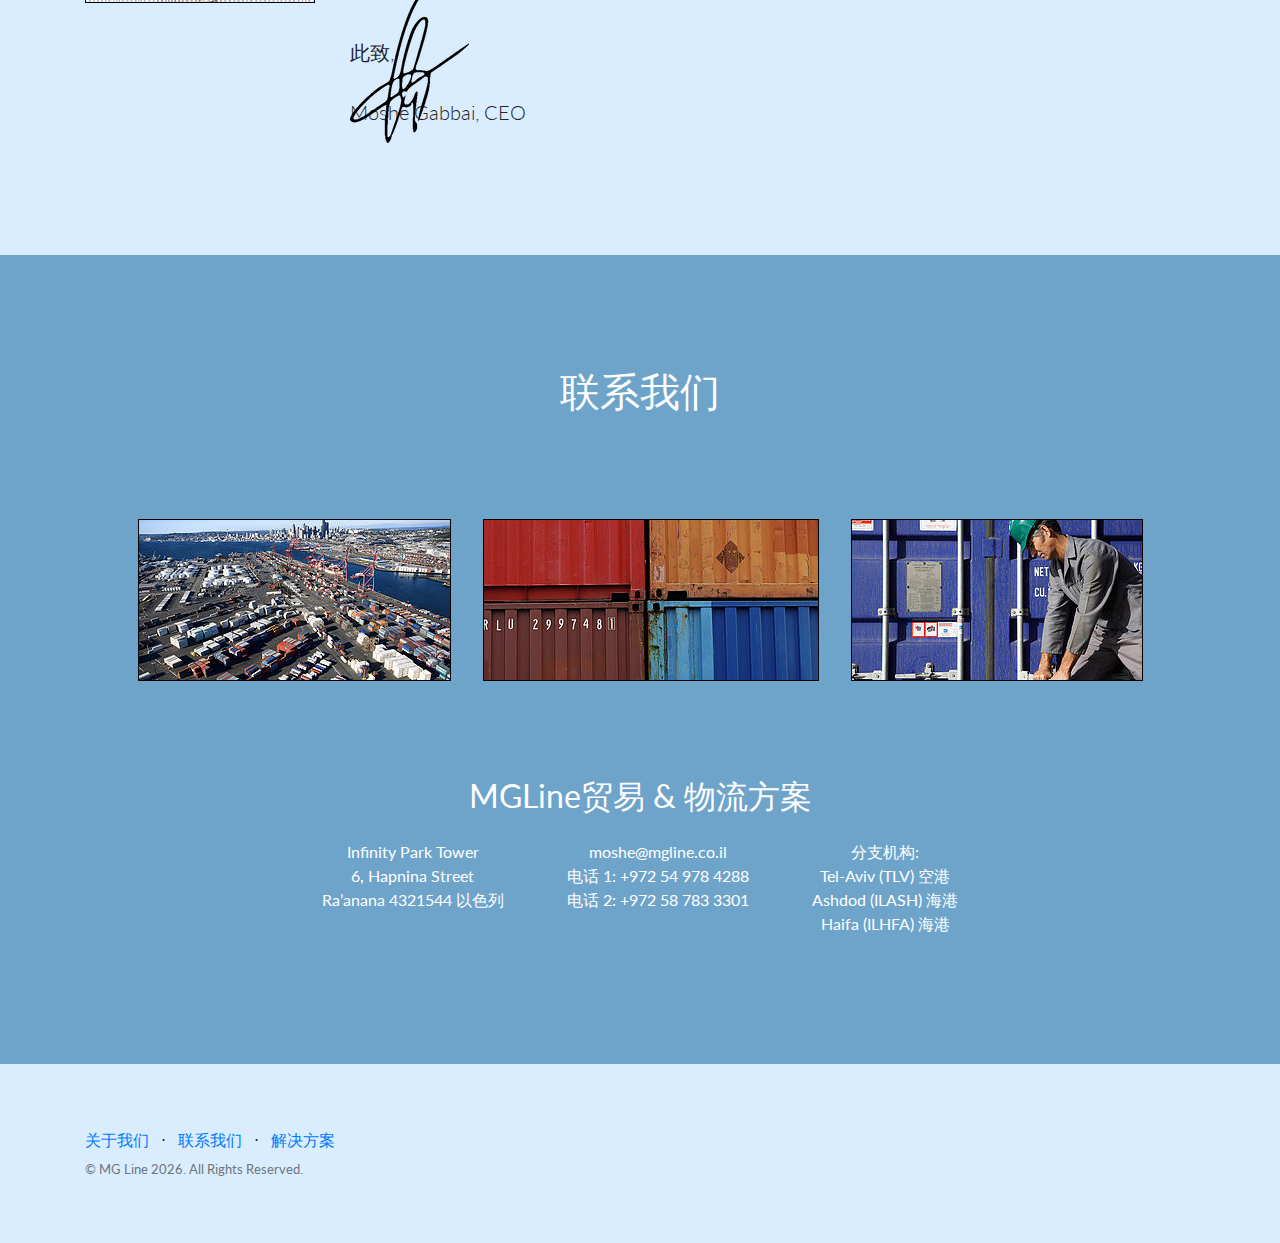
==== commit 645b6794: "Update index.html" ====
--- a/chinese/index.html
+++ b/chinese/index.html
@@ -15,7 +15,7 @@
   <meta name="og:title" content="MG Line - Trade and Logistic Solutionsphotography" />
   <meta name="description" content="MG Line - Trade and Logistic Solutions" />
   <meta name="og:description" content="MG Line - Trade and Logistic Solutions" />
-  <meta property="og:image" content="/img/mgline_logo.png" />
+  <meta property="og:image" content="../img/mgline_logo.png" />
   <meta property="og:url" content="https://www.mgline.co.il" />
   <meta property="og:type" content="website" />
   <meta property="og:site_name" content="MG Line" />
@@ -39,12 +39,12 @@
   <!-- Navigation -->
   <nav class="nav">
     <div class="nav-container container">
-      <img class="logo" src="img/mgline_logo.png" alt="">
+      <img class="logo" src="../img/mgline_logo.png" alt="">
       
       <div class="header-links">
         <div class="lang-control">
-          <a href="/"><img class="lang-icon" src="img/lang-en.png" /></a>
-          <a href="/chinese.html"><img class="lang-icon" src="img/lang-ch.png" /></a>
+          <a href="/"><img class="lang-icon" src="../img/lang-en.png" /></a>
+          <a href="/chinese.html"><img class="lang-icon" src="../img/lang-ch.png" /></a>
         </div>
         <div class="nav-links">
           <a class="nav-btn" href="#solutions">解决方案</a>
@@ -90,48 +90,48 @@
       <h5 class="mb-5">MG Line 通过海运和空运提供多种服务：</h5>
       <ul class="offering-list mx-auto">
         <li>
-          <img src="img/check_v.png" />
+          <img src="../img/check_v.png" />
           <div class="text">空运 (进口 / 出口)</div>
         </li>
         <li>
-          <img src="img/check_v.png" />
+          <img src="../img/check_v.png" />
           <div class="text">海运 (进口/ 出口)</div>
         </li>
         <li>
-          <img src="img/check_v.png" />
+          <img src="../img/check_v.png" />
           <div class="text">货运放置</div>
         </li>
         <li>
-          <img src="img/check_v.png" />
+          <img src="../img/check_v.png" />
           <div class="text">商业包装</div>
         </li>
         <li>
-          <img src="img/check_v.png" />
+          <img src="../img/check_v.png" />
           <div class="text">仓储及配送</div>
         </li>
         <li>
-          <img src="img/check_v.png" />
+          <img src="../img/check_v.png" />
           <div class="text">报关</div>
         </li>
         <li>
-          <img src="img/check_v.png" />
+          <img src="../img/check_v.png" />
           <div class="text">集装箱保险</div>
         </li>
         <li>
-          <img src="img/check_v.png" />
+          <img src="../img/check_v.png" />
           <div class="text">货物拼箱</div>
         </li>
         <li>
-          <img src="img/check_v.png" />
+          <img src="../img/check_v.png" />
           <div class="text">大型货物起降</div>
         </li>
         <li>
-          <img src="img/check_v.png" />
+          <img src="../img/check_v.png" />
           <div class="text">空中及海上租运</div>
         </li>
         <li>
-          <img src="img/check_v.png" />
-          <div class="text"><img src="img/marguisa_logo.png" height="20px" /> 货运中介</div>
+          <img src="../img/check_v.png" />
+          <div class="text"><img src="../img/marguisa_logo.png" height="20px" /> 货运中介</div>
         </li>
       </ul>
     </section>
@@ -140,7 +140,7 @@
   <section class="showcase">
     <div class="container-fluid p-0">
       <div class="showcase-line">
-        <div class="col-sm-6 col-12 order-2 text-white showcase-img" style="background-image: url('img/sea_offering.jpg');"></div>
+        <div class="col-sm-6 col-12 order-2 text-white showcase-img" style="background-image: url('../img/sea_offering.jpg');"></div>
         <div class="col-sm-6 col-12 order-1 text-white my-auto showcase-text">
           <h2 class="text-white">海运</h2>
           <p class="lead mb-0">超过30年的海运交付经验，为您提供高水平服务和可靠性。我们与同行业有着紧密的联系，可以保证您将会得到最高效的配送服务。
@@ -148,7 +148,7 @@
         </div>
       </div>
       <div class="showcase-line">
-        <div class="col-sm-6 col-12 text-white showcase-img" style="background-image: url('img/air_offering.jpg');"></div>
+        <div class="col-sm-6 col-12 text-white showcase-img" style="background-image: url('../img/air_offering.jpg');"></div>
         <div class="col-sm-6 col-12 text-white my-auto showcase-text">
           <h2 class="text-white">空运</h2>
           <p class="lead mb-0">可在全球目的地安排空运服务。由于更便捷的服务，而且对货物的重量和大小几乎没有任何限制，您将发现即使空运运费比较昂贵；然而，它是紧急货运或时间敏感货物的完美解决方案。</p>
@@ -169,7 +169,7 @@
         </p>
         <h3 class="note mb-5">CEO致辞</h3>
         <div class="letter-container">
-          <img src="img/mg_portrait.jpg" alt="">
+          <img src="../img/mg_portrait.jpg" alt="">
           <div class="letter">
             <p class="lead mb-3">
               您好,
@@ -188,7 +188,7 @@
               <br><br>
               Moshe Gabbai, CEO
             </p>
-            <img src="img/mg_signature.png" class="signature" alt="">
+            <img src="../img/mg_signature.png" class="signature" alt="">
           </div>
         </div>
       </div>
@@ -203,9 +203,9 @@
         </div>
   
         <div class="gallery">
-          <img class="gallery-image" src="img/gallery1.jpg" alt="" />
-          <img class="gallery-image" src="img/gallery2.jpg" alt="" />
-          <img class="gallery-image" src="img/gallery3.jpg" alt="" />
+          <img class="gallery-image" src="../img/gallery1.jpg" alt="" />
+          <img class="gallery-image" src="../img/gallery2.jpg" alt="" />
+          <img class="gallery-image" src="../img/gallery3.jpg" alt="" />
         </div>
   
         <h2 class="text-white mb-4">MGLine贸易 & 物流方案</h2>
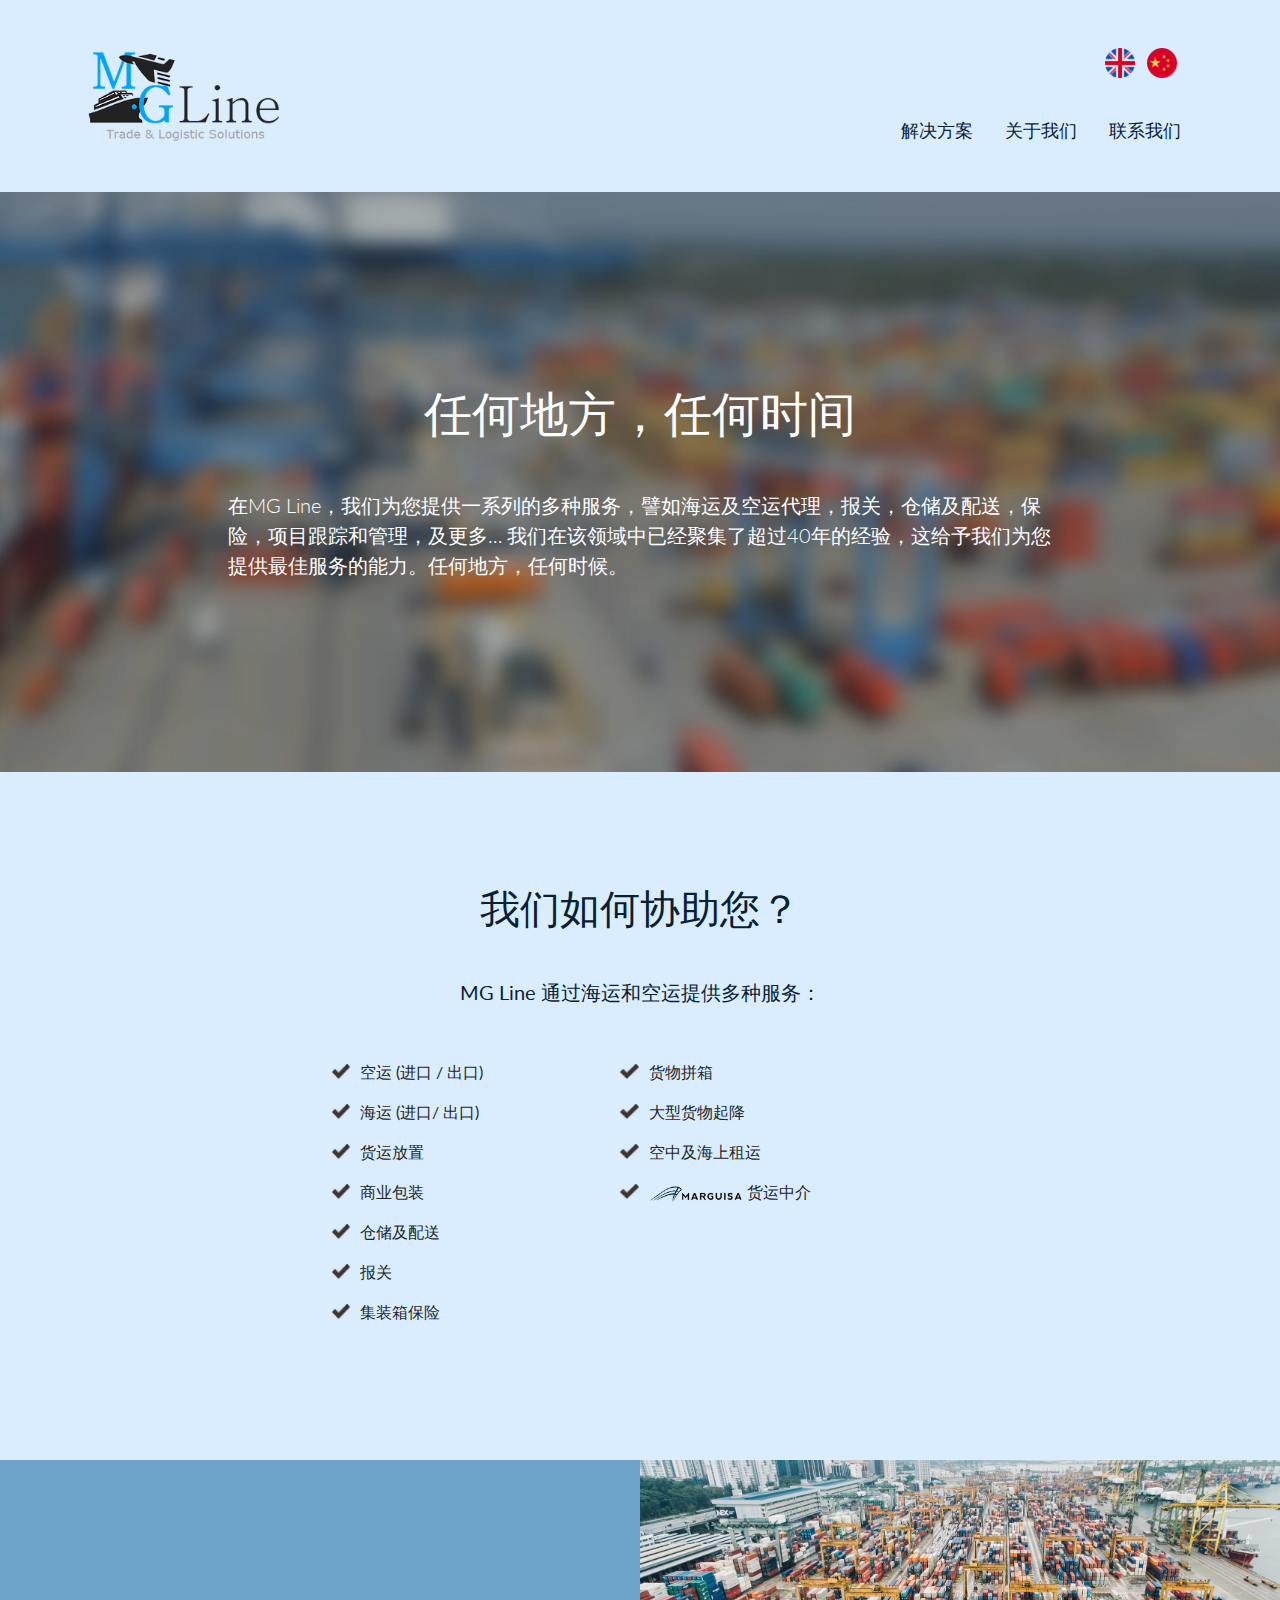
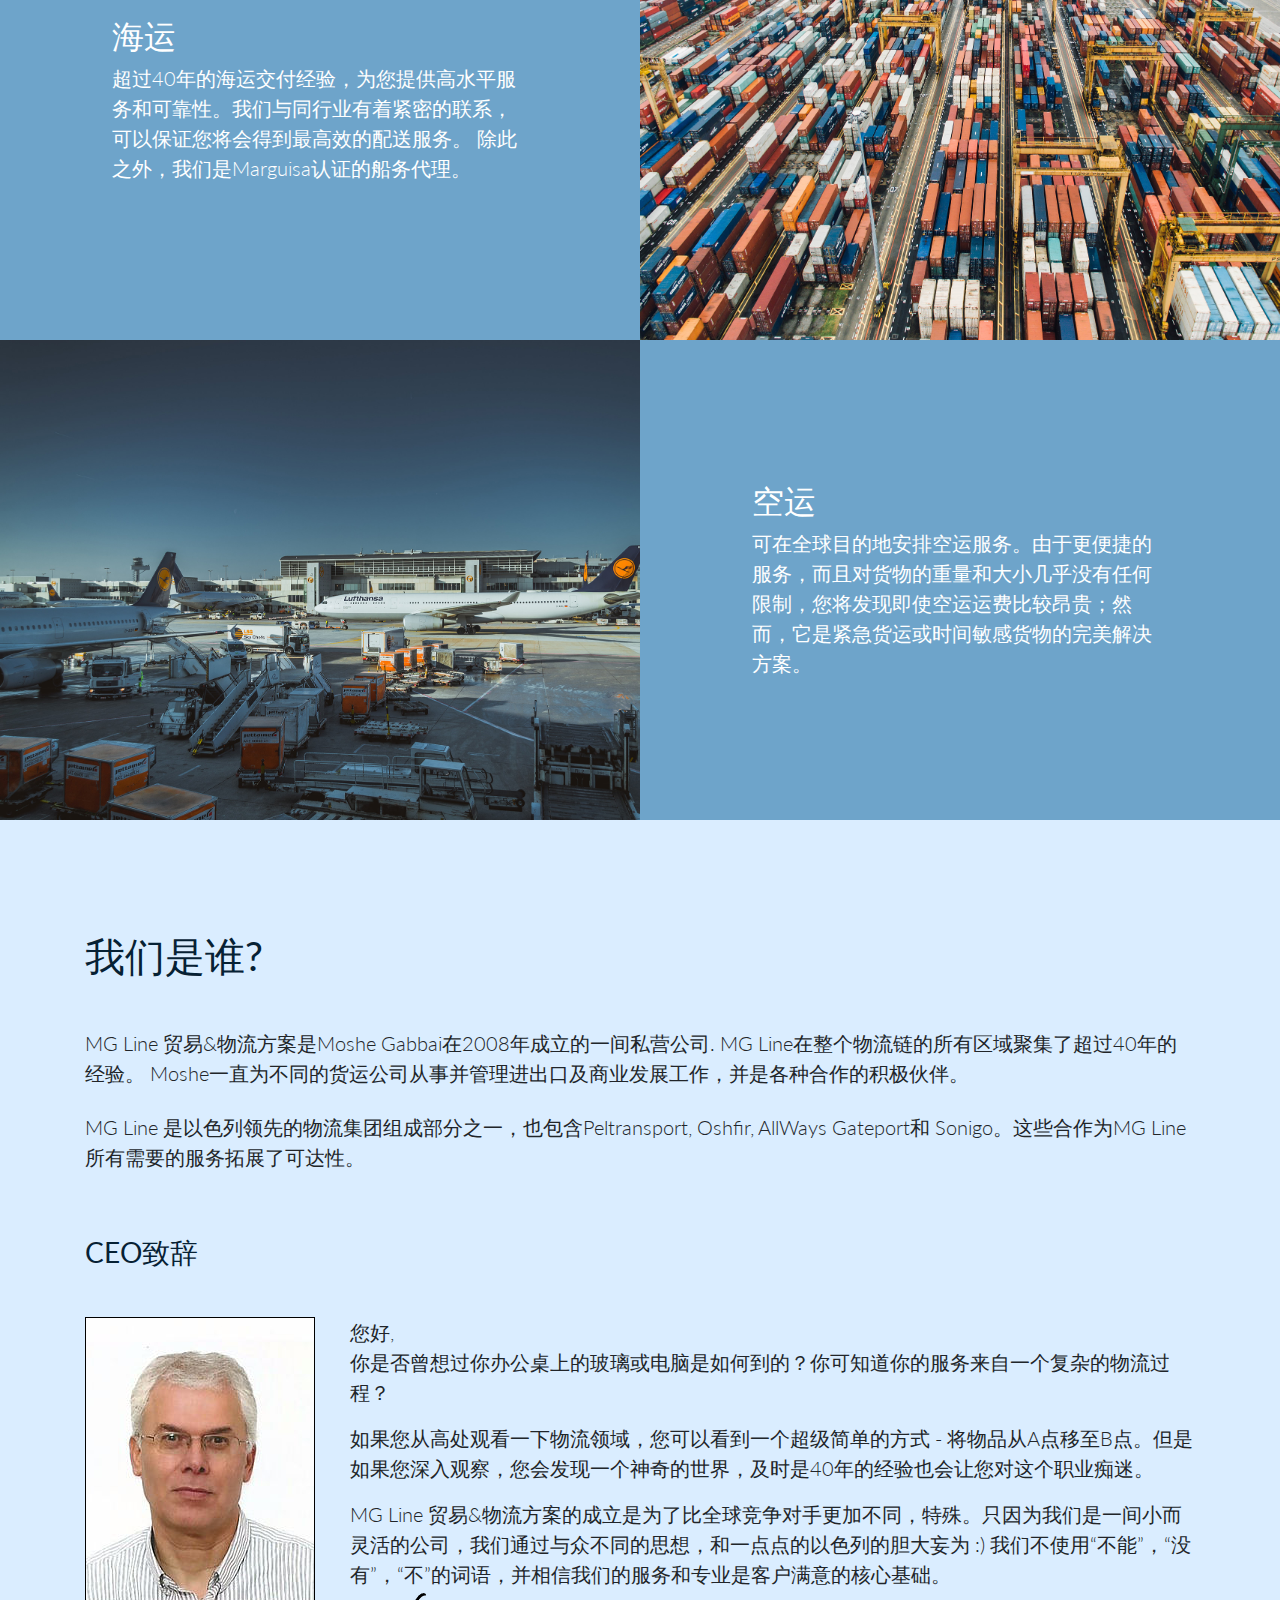
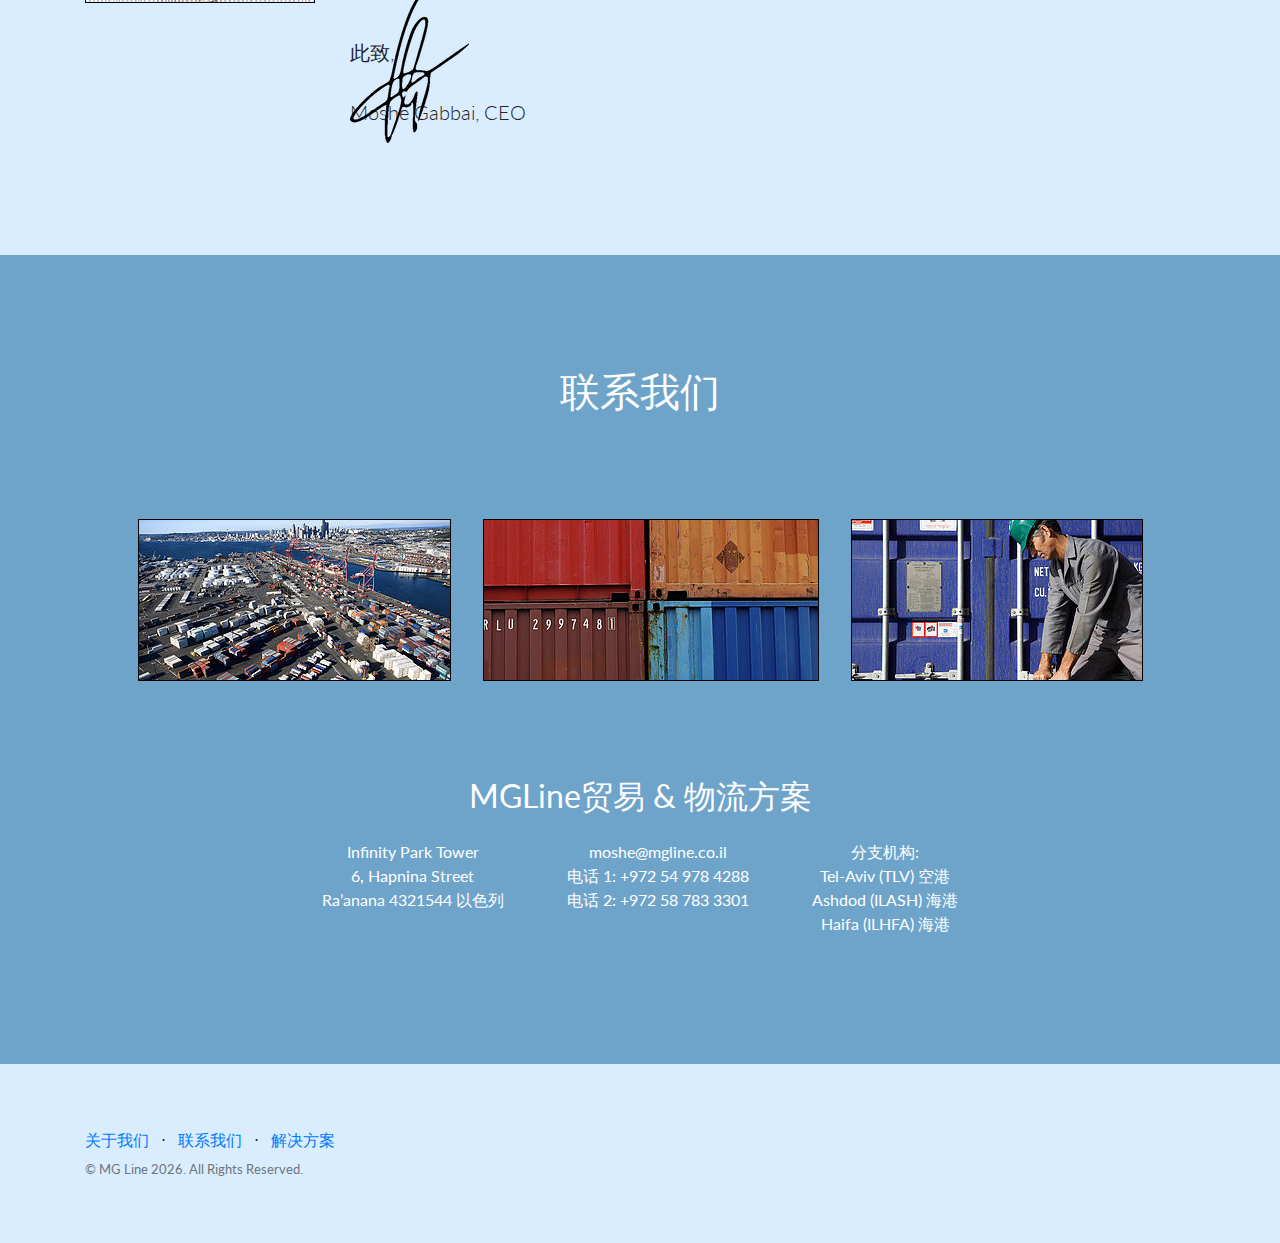
==== commit c816c73d: "Update index.html" ====
--- a/chinese/index.html
+++ b/chinese/index.html
@@ -143,7 +143,7 @@
         <div class="col-sm-6 col-12 order-2 text-white showcase-img" style="background-image: url('../img/sea_offering.jpg');"></div>
         <div class="col-sm-6 col-12 order-1 text-white my-auto showcase-text">
           <h2 class="text-white">海运</h2>
-          <p class="lead mb-0">超过30年的海运交付经验，为您提供高水平服务和可靠性。我们与同行业有着紧密的联系，可以保证您将会得到最高效的配送服务。
+          <p class="lead mb-0">超过40年的海运交付经验，为您提供高水平服务和可靠性。我们与同行业有着紧密的联系，可以保证您将会得到最高效的配送服务。
           除此之外，我们是Marguisa认证的船务代理。</p>
         </div>
       </div>
@@ -162,7 +162,7 @@
       <div class="container">
         <h1 class="mb-5">我们是谁?</h1>
         <p class="lead mb-4">
-          MG Line 贸易&物流方案是Moshe Gabbai在2008年成立的一间私营公司. MG Line在整个物流链的所有区域聚集了超过30年的经验。 Moshe一直为不同的货运公司从事并管理进出口及商业发展工作，并是各种合作的积极伙伴。
+          MG Line 贸易&物流方案是Moshe Gabbai在2008年成立的一间私营公司. MG Line在整个物流链的所有区域聚集了超过40年的经验。 Moshe一直为不同的货运公司从事并管理进出口及商业发展工作，并是各种合作的积极伙伴。
         </p>
         <p class="lead mb-0">
           MG Line 是以色列领先的物流集团组成部分之一，也包含Peltransport, Oshfir, AllWays Gateport和 Sonigo。这些合作为MG Line所有需要的服务拓展了可达性。
@@ -177,7 +177,7 @@
               你是否曾想过你办公桌上的玻璃或电脑是如何到的？你可知道你的服务来自一个复杂的物流过程？
             </p>
             <p class="lead mb-3">
-              如果您从高处观看一下物流领域，您可以看到一个超级简单的方式 - 将物品从A点移至B点。但是如果您深入观察，您会发现一个神奇的世界，及时是30年的经验也会让您对这个职业痴迷。
+              如果您从高处观看一下物流领域，您可以看到一个超级简单的方式 - 将物品从A点移至B点。但是如果您深入观察，您会发现一个神奇的世界，及时是40年的经验也会让您对这个职业痴迷。
             </p>
             <p class="lead mb-5">
               MG Line 贸易&物流方案的成立是为了比全球竞争对手更加不同，特殊。只因为我们是一间小而灵活的公司，我们通过与众不同的思想，和一点点的以色列的胆大妄为 :)
